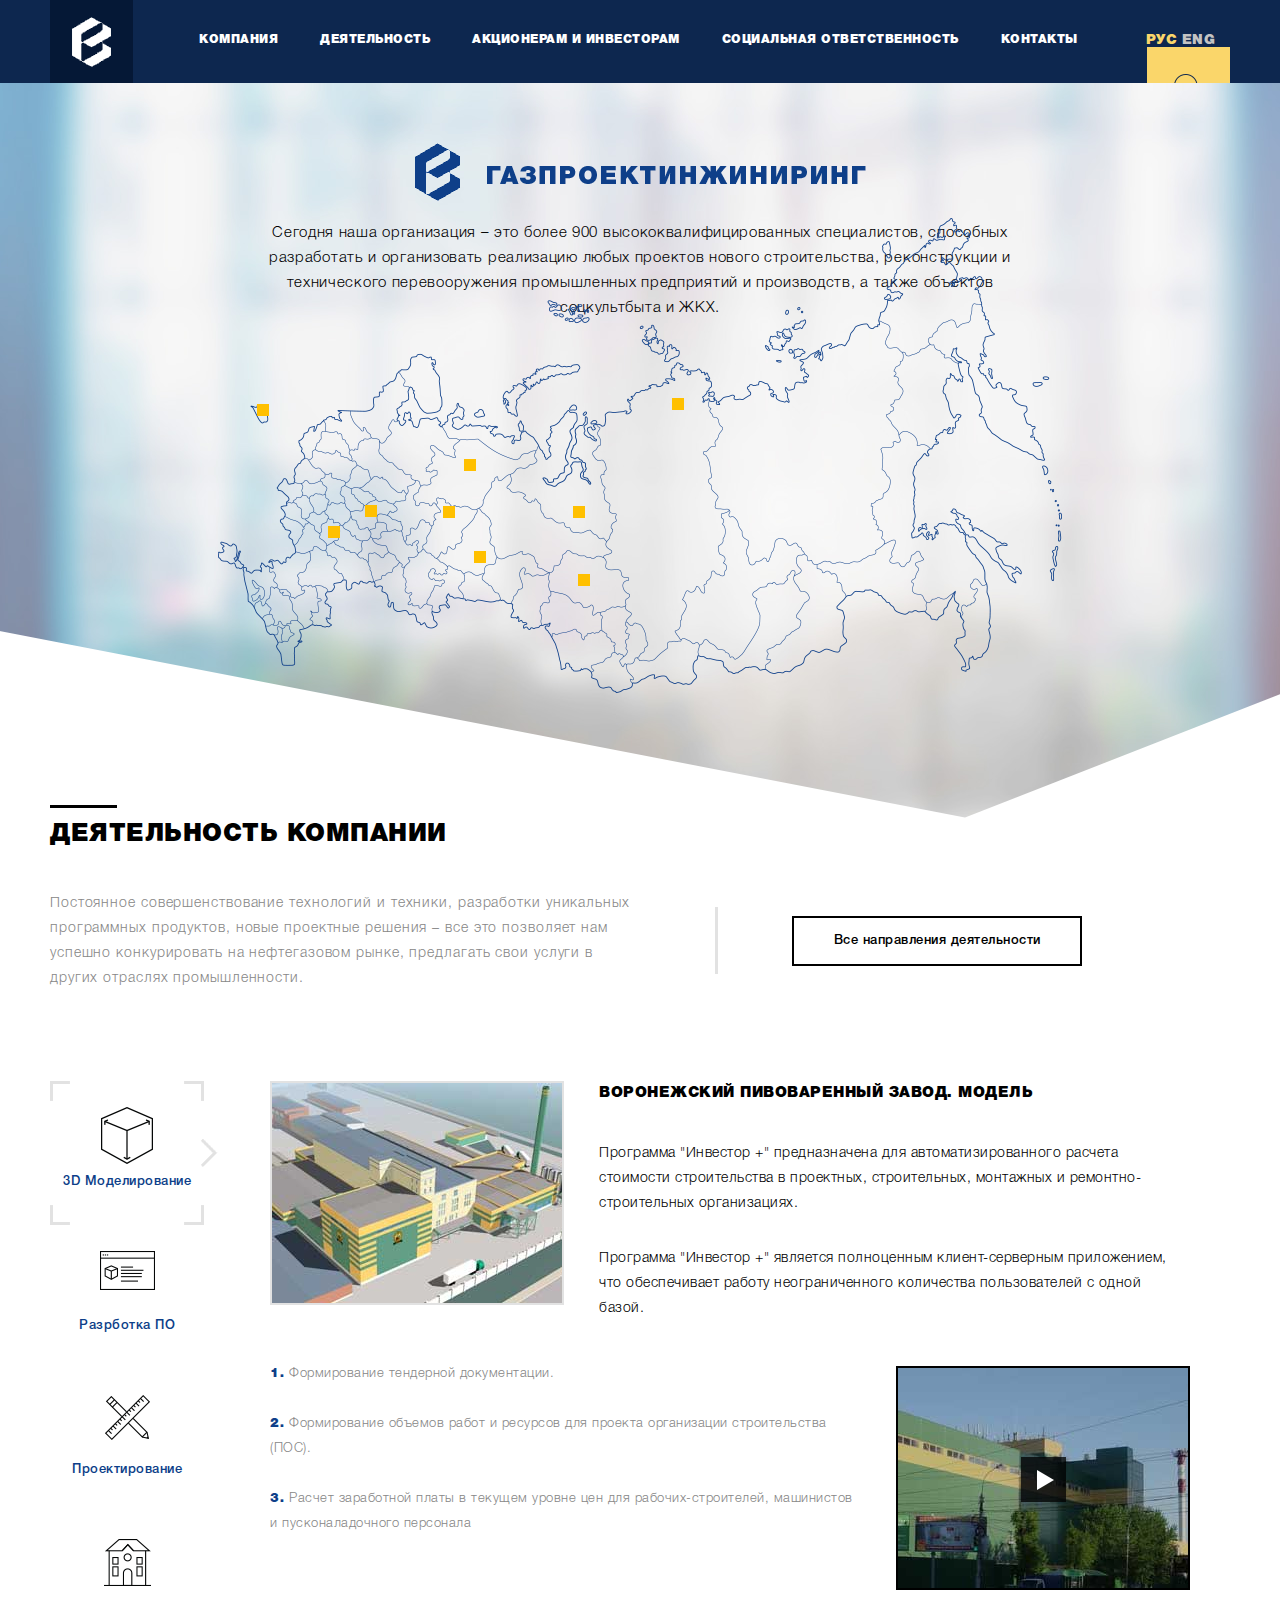
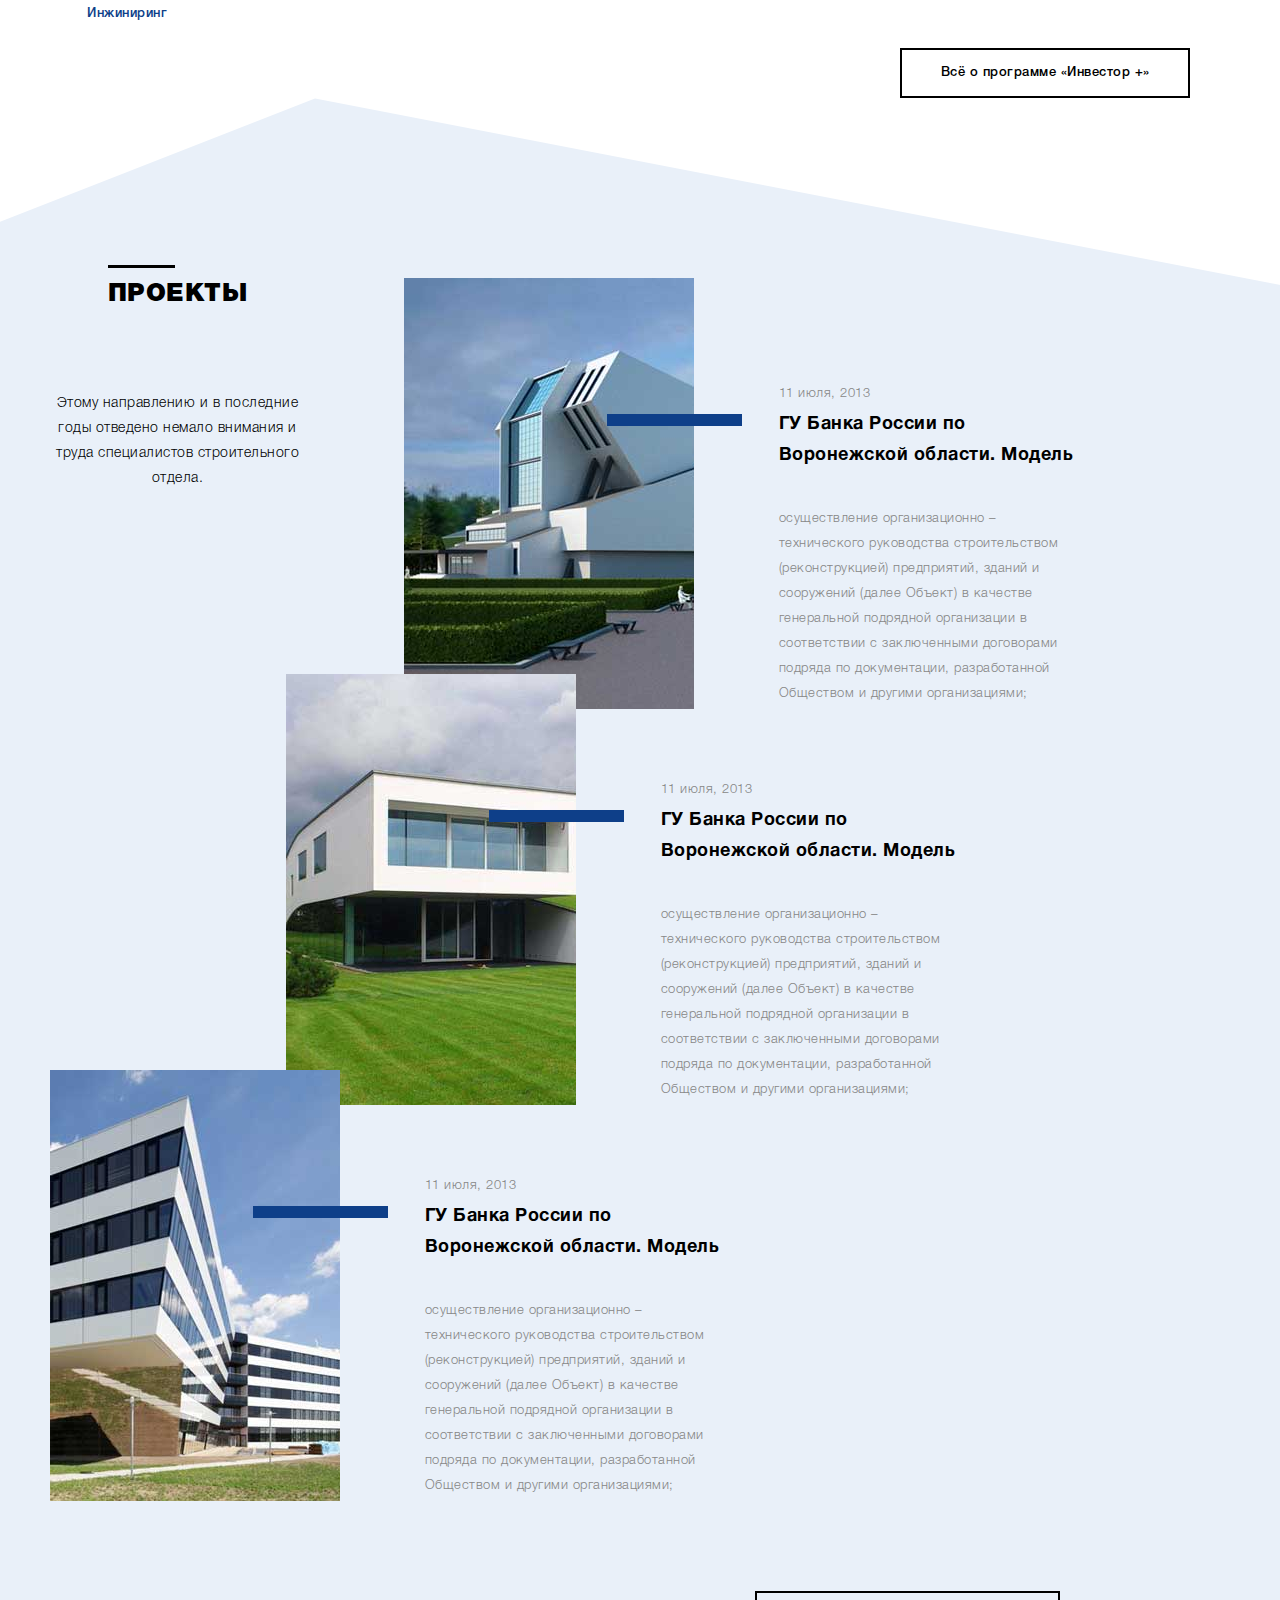
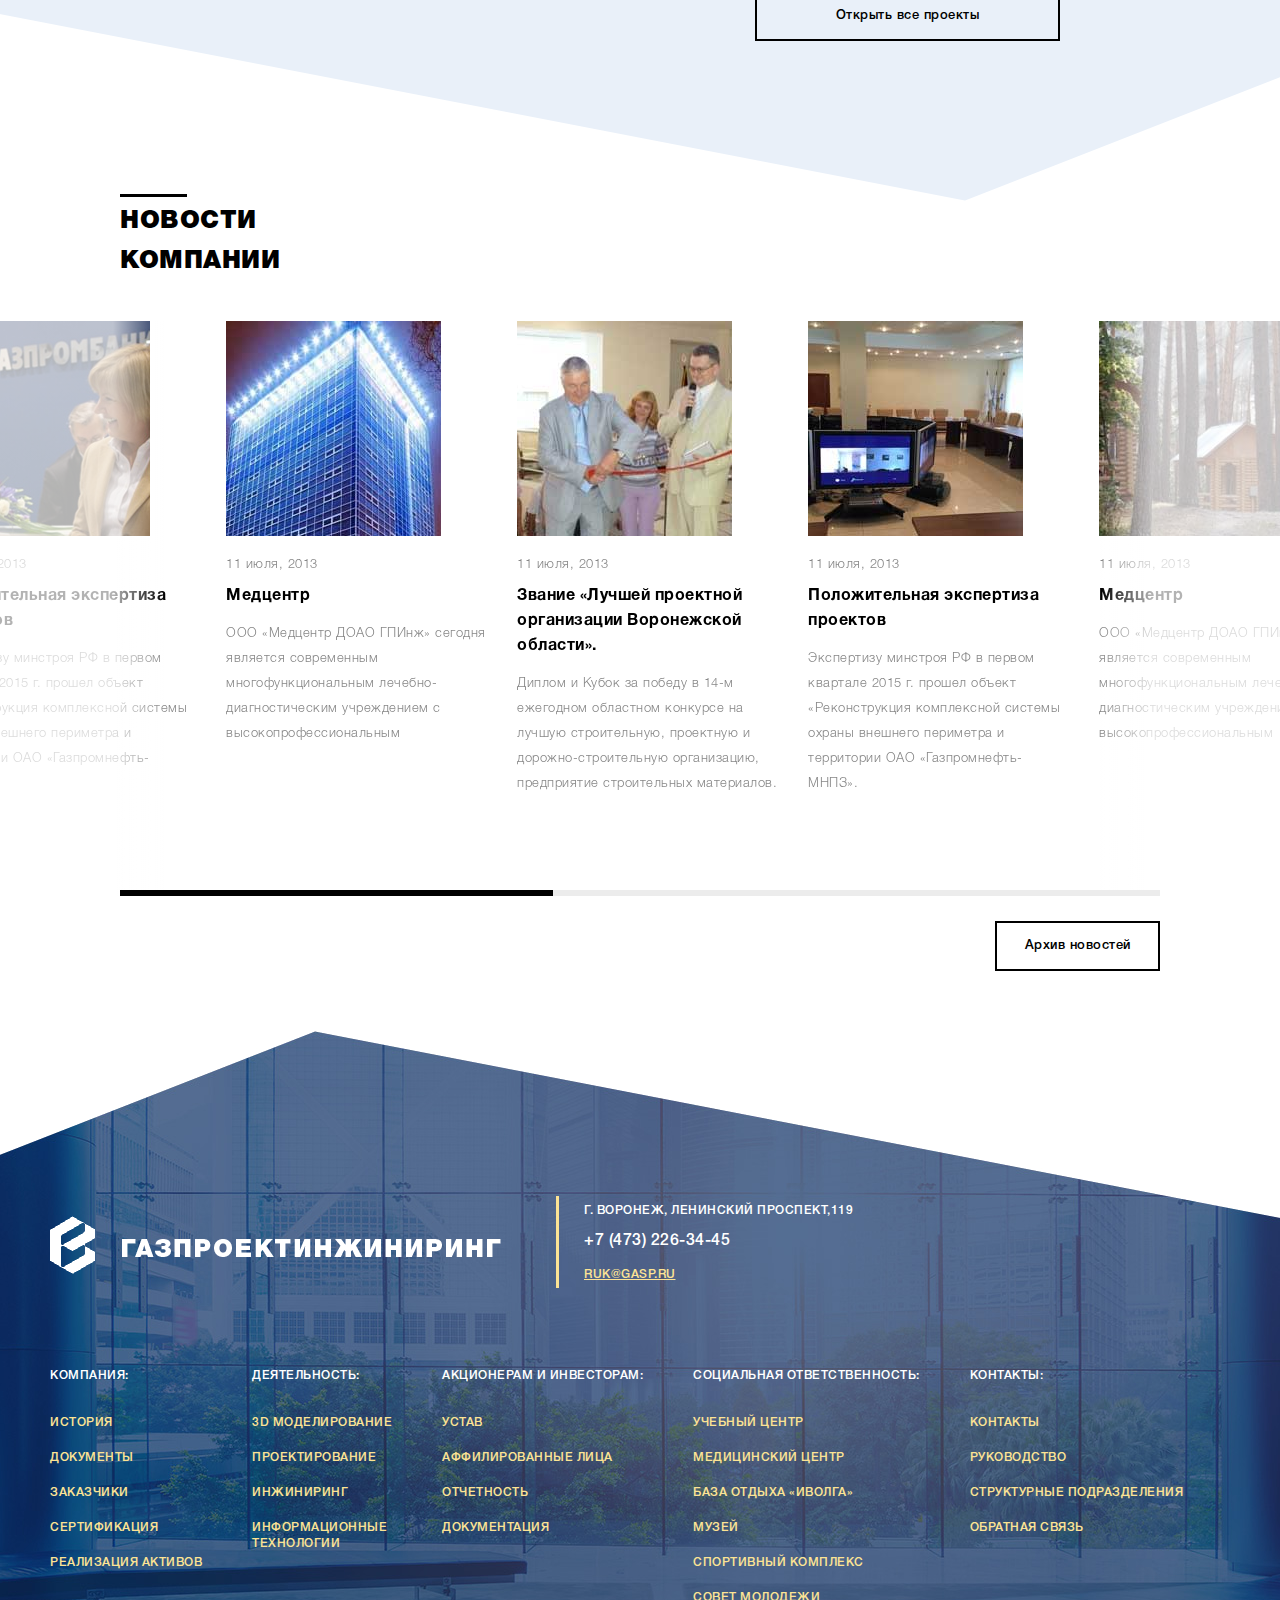
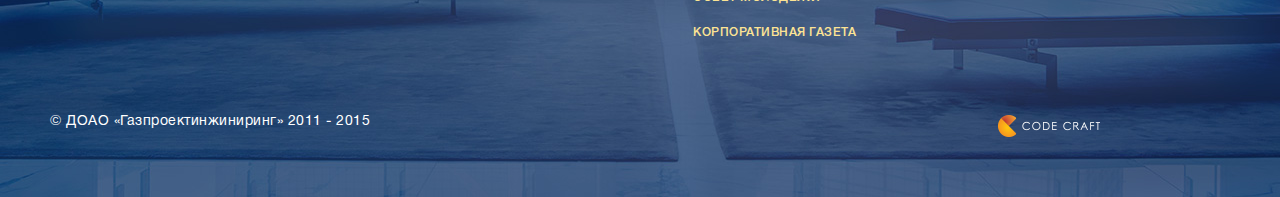
==== index.html @ 021a5e4a "Init repo" ====
<!DOCTYPE HTML>
<html lang="ru-RU">
<head>

  <meta charset="UTF-8">
  <meta name="viewport" content="width=device-width, initial-scale=1.0, maximum-scale=1.0, user-scalable=no" />
  <meta name="format-detection" content="telephone=no">
  
  <title>Главная ::: ГПИ</title>

  <script type="text/javascript" src="js/jquery-1.11.0.min.js"></script>
  <script type="text/javascript" src="js/jquery.iosslider.min.js"></script>
	
  <!-- fancybox -->
  <script type="text/javascript" src="js/fancybox/jquery.fancybox.js"></script>
  <link href="js/fancybox/jquery.fancybox.css" rel="stylesheet" type="text/css" />	
	
  <!-- formstyler -->
  <link href="js/formstyler/jquery.formstyler.css" rel="stylesheet" type="text/css" />
  <script type="text/javascript" src="js/formstyler/jquery.formstyler.js"></script>		
  
  <script type="text/javascript" src="js/jquery.maskedinput.min.js"></script>	
	
  <script type="text/javascript" src="js/common.js"></script>

  <link href="fonts/Helvetica.css" rel="stylesheet" type="text/css" />
  <link href="css/default.css" rel="stylesheet" type="text/css" />
		
  <!--[if lt IE 9]>
	 <script src="http://html5shiv.googlecode.com/svn/trunk/html5.js"></script>
  <![endif]-->	
</head>

<body>
	<div class="cbc">
		<header>
			<div class="container cf">
				<a href="#" class="h_logo"><img src="img/h_logo.png" alt="" /></a>
				<div class="main_nav_box">
					<div class="open_nav_btn"><span></span></div>
					<nav class="main_nav">
						<ul class="cf">
							<li>
								<a href="#"><span>Компания</span></a>
								
								<div class="subn">
									<ul>
										<li><a href="#">История</a></li>
										<li><a href="#">Документы</a></li>
										<li><a href="#">Заказчики</a></li>
										<li><a href="#">Сертификация</a></li>
										<li><a href="#">Реализация активов</a></li>
									</ul>
								</div>
							</li>
							<li><a href="#"><span>Деятельность</span></a></li>
							<li><a href="#"><span>Акционерам и инвесторам</span></a></li>
							<li><a href="#"><span>Социальная ответственность</span></a></li>
							<li><a href="#"><span>Контакты</span></a></li>
						</ul>
					</nav>
					<div class="h_lng">
						<a href="#" class="active">РУС</a>
						<a href="#">ENG</a>
					</div>
					<div class="h_search">
						<a href="#" class="search_btn"></a>
					</div>
				</div>
			</div>
		</header>
		
		<section>
			<div class="container">
				
				<div class="mp_about cf full_bg bdec bdec_2_pb">
					<div class="container">
					
						<div class="info_box">
							<div class="logo_box"><img src="img/logo.png" alt="" /></div>
							<div class="text_box">
								Сегодня наша организация – это более 900 высококвалифицированных специалистов, способных разработать и организовать 
								реализацию любых проектов нового строительства, реконструкции и технического перевооружения промышленных предприятий и 
								производств, а также объектов соцкультбыта и ЖКХ.
							</div>
						</div>
						
						<ul class="object_map">
							<li class="item pos_1">
								<div class="card">
									<span class="city">Калининград</span>
									<span class="name">Оздоровительный комплекс</span>
								</div>
							</li>
							<li class="item pos_2">
								<div class="card">
									<span class="city">Томск</span>
									<span class="name">Оздоровительный комплекс</span>
								</div>
							</li>
							<li class="item pos_3">
								<div class="card">
									<span class="city">Томск</span>
									<span class="name">Оздоровительный комплекс</span>
								</div>
							</li>
							<li class="item pos_4">
								<div class="card">
									<span class="city">Томск</span>
									<span class="name">Оздоровительный комплекс</span>
								</div>
							</li>
							<li class="item pos_5">
								<div class="card">
									<span class="city">Томск</span>
									<span class="name">Оздоровительный комплекс</span>
								</div>
							</li>
							<li class="item pos_6">
								<div class="card">
									<span class="city">Томск</span>
									<span class="name">Оздоровительный комплекс</span>
								</div>
							</li>
							<li class="item pos_7">
								<div class="card">
									<span class="city">Томск</span>
									<span class="name">Оздоровительный комплекс</span>
								</div>
							</li>
							<li class="item pos_8">
								<div class="card">
									<span class="city">Томск</span>
									<span class="name">Оздоровительный комплекс</span>
								</div>
							</li>
							<li class="item pos_9">
								<div class="card">
									<span class="city">Томск</span>
									<span class="name">Оздоровительный комплекс</span>
								</div>
							</li>
						</ul>
					</div>
				</div>
				
				<div class="mp_service cf">
					<h1>Деятельность компании</h1>
					
					<div class="info_box cf">
						<div class="text_box">Постоянное совершенствование технологий и техники, разработки уникальных программных продуктов, новые проектные решения – все это позволяет нам успешно конкурировать на нефтегазовом рынке, предлагать свои услуги в других отраслях промышленности.</div>
						<div class="sepor"></div>
						<a href="#" class="w_btn">Все направления деятельности</a>
					</div>
					
					<div class="tabs_box cf">
						<ul class="tabs cf">
					    	<li class="current srv_icon ico_3d">3D Моделирование</li>
					    	<li class="srv_icon ico_po">Разрботка ПО</li>
					    	<li class="srv_icon ico_proj">Проектирование</li>
					    	<li class="srv_icon ico_engin">Инжиниринг</li>
					 	</ul>
						 
						<div class="tab_select">
							<select>
								<option>3D Моделирование</option>
						    	<option>Разрботка ПО</option>
						    	<option>Проектирование</option>
						    	<option>Инжиниринг</option>
							</select>
						</div>
						                          
					    <div class="box visible">
					    	<div class="oh">
						    	<img src="page_photo/photo_1.jpg" alt="" class="fleft sm_hide" />
							    <h3>Воронежский пивоваренный завод. Модель</h3>
								<p>Программа "Инвестор +" предназначена для автоматизированного расчета стоимости строительства в проектных, строительных, монтажных и ремонтно-строительных организациях.</p> 
								<p>Программа "Инвестор +" является полноценным клиент-серверным приложением, что обеспечивает работу неограниченного количества пользователей с одной базой.</p>
							</div>
							<div class="oh">
								<a href="#" class="video_lnk mt15 fright sm_hide"><img src="page_photo/video_thmb_1.jpg" alt="" /></a>
								<ol>
									<li>Формирование тендерной документации.</li>
									<li>Формирование объемов работ и ресурсов для проекта организации строительства (ПОС).</li>
									<li>Расчет заработной платы в текущем уровне цен для рабочих-строителей, машинистов и пусконаладочного персонала</li>
						    	</ol>
					    	</div>
					    	
					    	<ul class="media_list cf">
					    		<li><img src="page_photo/photo_1.jpg" alt="" /></li>
					    		<li><a href="#" class="video_lnk"><img src="page_photo/video_thmb_1.jpg" alt="" /></a></li>
					    	</ul>
					    	
					    	<a href="#" class="w_btn more">Всё о программе «Инвестор +»</a>
					    	
					 	</div>
					 	<div class="box">
					 	
					 	</div>
					 	<div class="box">
					 	
					 	</div>
					 	<div class="box">
					 	
					 	</div>
					</div>
				</div>
				
				<div class="mp_project cf full_bg bdec bdec_2_pb bdec_1_pt">
					<div class="container">
						<div class="title_box">
							<h1>Проекты </h1>
							<p>Этому направлению и в последние годы отведено немало внимания и труда специалистов строительного отдела.</p>
						</div>
						
						<ul class="mp_prj_list">
							<li class="pos_1 cf">
								<figure><img src="page_photo/project_img_1.jpg" alt="" /></figure>
								<div class="descr">
									<time datetime="2013-06-11">11 июля, 2013</time>
									<h3>ГУ Банка России по Воронежской области. Модель</h3>
									<p>осуществление организационно – технического руководства строительством (реконструкцией) предприятий, зданий и сооружений (далее Объект) в качестве генеральной подрядной организации в соответствии с заключенными договорами подряда по  документации, разработанной Обществом и другими организациями;</p>
								</div>
							</li>
							<li class="pos_2 cf">
								<figure><img src="page_photo/project_img_2.jpg" alt="" /></figure>
								<div class="descr">
									<time datetime="2013-06-11">11 июля, 2013</time>
									<h3>ГУ Банка России по Воронежской области. Модель</h3>
									<p>осуществление организационно – технического руководства строительством (реконструкцией) предприятий, зданий и сооружений (далее Объект) в качестве генеральной подрядной организации в соответствии с заключенными договорами подряда по  документации, разработанной Обществом и другими организациями;</p>
								</div>
							</li>
							<li class="pos_3 cf">
								<figure><img src="page_photo/project_img_3.jpg" alt="" /></figure>
								<div class="descr">
									<time datetime="2013-06-11">11 июля, 2013</time>
									<h3>ГУ Банка России по Воронежской области. Модель</h3>
									<p>осуществление организационно – технического руководства строительством (реконструкцией) предприятий, зданий и сооружений (далее Объект) в качестве генеральной подрядной организации в соответствии с заключенными договорами подряда по  документации, разработанной Обществом и другими организациями;</p>
								</div>
							</li>
						</ul>
						
						<div class="pos_right"><a href="#" class="w_btn">Открыть все проекты</a></div>
					</div>
				</div>
				
				<div class="mp_news_list">
					<h1>Новости компании</h1>
					
					<div class="last_news_list_box">
						<div class="slider">
							<div class="iosSlider">
								<ul class="slider_box last_news_list">
									<li class="item">
										<div class="wrap">
											<a href="#">
												<img src="page_photo/news_img_5.jpg" alt="" />
												<time datetime="2013-06-11">11 июля, 2013</time>
												<h3>Положительная экспертиза проектов</h3>
												<p>Экспертизу минстроя РФ в первом квартале 2015 г. прошел объект «Реконструкция комплексной системы охраны внешнего периметра и территории ОАО «Газпромнефть-МНПЗ».</p> 
											</a>
										</div>
									</li>
									<li class="item">
										<div class="wrap">
											<a href="#">
												<img src="page_photo/news_img_1.jpg" alt="" />
												<time datetime="2013-06-11">11 июля, 2013</time>
												<h3>Медцентр</h3>
												<p>ООО «Медцентр ДОАО ГПИнж» сегодня является современным многофункциональным лечебно-диагностическим учреждением с высокопрофессиональным</p>  
											</a>
										</div>
									</li>
									<li class="item">
										<div class="wrap">
											<a href="#">
												<img src="page_photo/news_img_2.jpg" alt="" />
												<time datetime="2013-06-11">11 июля, 2013</time>
												<h3>Звание «Лучшей проектной организации Воронежской области».</h3>
												<p>Диплом и Кубок за победу в 14-м ежегодном областном конкурсе на лучшую строительную, проектную и дорожно-строительную организацию, предприятие строительных материалов.</p> 
											</a>
										</div>
									</li>
									<li class="item">
										<div class="wrap">
											<a href="#">
												<img src="page_photo/news_img_3.jpg" alt="" />
												<time datetime="2013-06-11">11 июля, 2013</time>
												<h3>Положительная экспертиза проектов</h3>
												<p>Экспертизу минстроя РФ в первом квартале 2015 г. прошел объект «Реконструкция комплексной системы охраны внешнего периметра и территории ОАО «Газпромнефть-МНПЗ».</p> 
											</a>
										</div>
									</li>
									<li class="item">
										<div class="wrap">
											<a href="#">
												<img src="page_photo/news_img_4.jpg" alt="" />
												<time datetime="2013-06-11">11 июля, 2013</time>
												<h3>Медцентр</h3>
												<p>ООО «Медцентр ДОАО ГПИнж» сегодня является современным многофункциональным лечебно-диагностическим учреждением с высокопрофессиональным</p> 
											</a>
										</div>
									</li>
									<li class="item">
										<div class="wrap">
											<a href="#">
												<img src="page_photo/news_img_6.jpg" alt="" />
												<time datetime="2013-06-11">11 июля, 2013</time>
												<h3>Звание «Лучшей проектной организации Воронежской области».</h3>
												<p>Диплом и Кубок за победу в 14-м ежегодном областном конкурсе на лучшую строительную, проектную и дорожно-строительную организацию, предприятие строительных материалов.</p> 
											</a>
										</div>
									</li>
									
									<li class="item">
										<div class="wrap">
											<a href="#">
												<img src="page_photo/news_img_5.jpg" alt="" />
												<time datetime="2013-06-11">11 июля, 2013</time>
												<h3>Положительная экспертиза проектов</h3>
												<p>Экспертизу минстроя РФ в первом квартале 2015 г. прошел объект «Реконструкция комплексной системы охраны внешнего периметра и территории ОАО «Газпромнефть-МНПЗ».</p> 
											</a>
										</div>
									</li>
									<li class="item">
										<div class="wrap">
											<a href="#">
												<img src="page_photo/news_img_1.jpg" alt="" />
												<time datetime="2013-06-11">11 июля, 2013</time>
												<h3>Медцентр</h3>
												<p>ООО «Медцентр ДОАО ГПИнж» сегодня является современным многофункциональным лечебно-диагностическим учреждением с высокопрофессиональным</p>  
											</a>
										</div>
									</li>
									<li class="item">
										<div class="wrap">
											<a href="#">
												<img src="page_photo/news_img_2.jpg" alt="" />
												<time datetime="2013-06-11">11 июля, 2013</time>
												<h3>Звание «Лучшей проектной организации Воронежской области».</h3>
												<p>Диплом и Кубок за победу в 14-м ежегодном областном конкурсе на лучшую строительную, проектную и дорожно-строительную организацию, предприятие строительных материалов.</p> 
											</a>
										</div>
									</li>
									<li class="item">
										<div class="wrap">
											<a href="#">
												<img src="page_photo/news_img_3.jpg" alt="" />
												<time datetime="2013-06-11">11 июля, 2013</time>
												<h3>Положительная экспертиза проектов</h3>
												<p>Экспертизу минстроя РФ в первом квартале 2015 г. прошел объект «Реконструкция комплексной системы охраны внешнего периметра и территории ОАО «Газпромнефть-МНПЗ».</p> 
											</a>
										</div>
									</li>
									<li class="item">
										<div class="wrap">
											<a href="#">
												<img src="page_photo/news_img_4.jpg" alt="" />
												<time datetime="2013-06-11">11 июля, 2013</time>
												<h3>Медцентр</h3>
												<p>ООО «Медцентр ДОАО ГПИнж» сегодня является современным многофункциональным лечебно-диагностическим учреждением с высокопрофессиональным</p> 
											</a>
										</div>
									</li>
									<li class="item">
										<div class="wrap">
											<a href="#">
												<img src="page_photo/news_img_6.jpg" alt="" />
												<time datetime="2013-06-11">11 июля, 2013</time>
												<h3>Звание «Лучшей проектной организации Воронежской области».</h3>
												<p>Диплом и Кубок за победу в 14-м ежегодном областном конкурсе на лучшую строительную, проектную и дорожно-строительную организацию, предприятие строительных материалов.</p> 
											</a>
										</div>
									</li>
								</ul>
							</div>
							
							<div class="scrollbarWrap"></div>
							
						</div>
					</div>
					
					<div class="pos_right"><a href="#" class="w_btn">Архив новостей</a></div>
				</div>
			</div>
		</section>
		
		<footer>
			<div class="container cf">
				
				<div class="top_box cf">
					<div class="ftr_logo_box"><a href="#"><img src="img/f_logo.png" alt="" /></a></div>
					<ul class="ftr_contacts">
						<li class="addr">г. Воронеж, Ленинский проспект,119</li>
						<li class="phone">+7 (473) 226-34-45</li>
						<li class="email"><a href="mailto:ruk@gasp.ru">ruk@gasp.ru</a></li>
					</ul>
				</div>
				
				<nav class="ftr_nav cf">
					<ul>
						<li>Компания:</li>
						<li><a href="#">История</a></li>
						<li><a href="#">Документы</a></li>
						<li><a href="#">Заказчики</a></li>
						<li><a href="#">Сертификация</a></li>
						<li><a href="#">Реализация активов</a></li>
					</ul>
					<ul>
						<li>Деятельность:</li>
						<li><a href="#">3D моделирование</a></li>
						<li><a href="#">Проектирование</a></li>
						<li><a href="#">Инжиниринг</a></li>
						<li><a href="#">Информационные <br/>технологии</a></li>
					</ul>
					<ul>
						<li>Акционерам и инвесторам:</li>
						<li><a href="#">Устав</a></li>
						<li><a href="#">Аффилированные лица</a></li>
						<li><a href="#">Отчетность</a></li>
						<li><a href="#">Документация</a></li>
					</ul>
					<ul>
						<li>Социальная ответственность:</li>
						<li><a href="#">Учебный центр </a></li>
						<li><a href="#">Медицинский центр </a></li>
						<li><a href="#">База отдыха «Иволга» </a></li>
						<li><a href="#">Музей</a></li>
						<li><a href="#">Спортивный комплекс</a></li> 
						<li><a href="#">Совет Молодежи</a></li>
						<li><a href="#">Корпоративная газета</a></li>
					</ul>
					<ul>
						<li>Контакты:</li>
						<li><a href="#">Контакты</a></li>
						<li><a href="#">Руководство</a></li>
						<li><a href="#">Структурные подразделения</a></li>
						<li><a href="#">Обратная связь</a></li>
					</ul>
				</nav>
				
				<div class="bt_box cf">	
					<div class="copyright">© ДОАО «Газпроектинжиниринг» 2011 - 2015</div>
					<a href="#" class="develop"><img src="img/dev_logo.png" alt="code craft" /></a>
				</div>
			</div>
		</footer>
	</div>
	
</body>

</html>
---- fonts/Helvetica.css ----
@font-face {
    font-family: 'Helvetica';
    src: url('HelveticaLight.eot');
    src: url('HelveticaLight.eot?#iefix') format('embedded-opentype'),
         url('HelveticaLight.woff') format('woff'),
         url('HelveticaLight.ttf') format('truetype');
    font-weight: 300;
    font-style: normal;
}

@font-face {
    font-family: 'Helvetica';
    src: url('HelveticaRegular.eot');
    src: url('HelveticaRegular.eot?#iefix') format('embedded-opentype'),
         url('HelveticaRegular.woff') format('woff'),
         url('HelveticaRegular.ttf') format('truetype');
    font-weight: normal;
    font-style: normal;
}

@font-face {
    font-family: 'Helvetica';
    src: url('HelveticaMedium.eot');
    src: url('HelveticaMedium.eot?#iefix') format('embedded-opentype'),
         url('HelveticaMedium.woff') format('woff'),
         url('HelveticaMedium.ttf') format('truetype');
    font-weight: 500;
    font-style: normal;
}

@font-face {
    font-family: 'Helvetica';
    src: url('HelveticaBold.eot');
    src: url('HelveticaBold.eot?#iefix') format('embedded-opentype'),
         url('HelveticaBold.woff') format('woff'),
         url('HelveticaBold.ttf') format('truetype');
    font-weight: bold;
    font-style: normal;
}

@font-face {
    font-family: 'Helvetica';
    src: url('HelveticaBlack.eot');
    src: url('HelveticaBlack.eot?#iefix') format('embedded-opentype'),
         url('HelveticaBlack.woff') format('woff'),
         url('HelveticaBlack.ttf') format('truetype');
    font-weight: 900;
    font-style: normal;
}
---- css/default.css ----
html { height:100%; margin: 0; padding: 0;}

    article, aside, details, figcaption, figure, footer, header, hgroup, main, nav, section, summary, address {display: block;}    
	audio, canvas {display: inline-block;}
	video {display: block;}
	audio:not([controls]) {display: none; height: 0;}
    
	address {font-style: normal;}
    
    ul, ol, li, form, fieldset, a, img, div, figure, address { margin: 0; padding: 0; border: 0; }
    
    ul {list-style: inside;}
    ol {list-style: inside;}
	
    ul li {list-style: none;}
    ol li {list-style: decimal inside;}
    
    ol {padding: 10px 0;}
    ol li {margin: 0 0 20px 0;}
	
    body {height: 100%; position: relative; letter-spacing: 0.5px;}
	body, td, input, textarea, button {margin: 0px; padding: 0px; color: #000; font: 300 13px Helvetica;}
    
    body * {-webkit-box-sizing: border-box; -moz-box-sizing: border-box; box-sizing: border-box;}
    
    a {text-decoration: none; color: inherit; -o-transition:0.3s; -ms-transition:0.3s; -moz-transition:0.3s; -webkit-transition:0.3s; transition:0.3s;}
    a:hover {text-decoration: none !important;}
    
    b {font-weight: bold;}
    
	h1 {font: 900 25px/1.3 Helvetica; color: #000; margin: 0 0 40px 0; padding: 0; text-transform: uppercase; position: relative;}
	h1:after {content: ''; position: absolute; top: -13px; left: 0; width: 67px; height: 3px; background: #000;}
	h2 {font: 900 20px/1.3 Helvetica; color: #000; margin: 0 0 20px 0; padding: 0; text-transform: uppercase; position: relative;}
	h2:after {content: ''; position: absolute; top: -13px; left: 0; width: 67px; height: 3px; background: #000;}
	h3 {font: 900 15px/1.7  Helvetica; color: #000; margin: 0 0 35px 0; padding: 0; text-transform: uppercase;}
	h4 {font: bold 18px/33px Helvetica; margin: 0; padding: 0;}
	
	@media (max-width: 800px) {
	}
	
	@media (max-width: 640px) {
		h1 {font-size: 22px;}
	}
	
	
	p {margin: 0; padding: 0; font-size: 14px; line-height: 25px;}
	
	table {border-collapse: collapse; border-spacing: 0;}
	
	.main {min-height: 100%; position: relative;}	
	.cbc {overflow: hidden; margin: 0 auto;}
	.container {max-width: 1400px; margin: 0 auto; position: relative; padding: 0 50px;}
	
	@media (max-width: 1180px) {
		.container {padding: 0 30px;}	
	}
	
	
	
/* page content */
  
  /* header */	
	
	header {width: 100%; height: 83px; position: relative; margin-bottom: 140px; background: #0d274f;}
	.h_logo {float: left;}
	.h_logo img {display: block;}
	
	.h_search {float: right;}
	.h_search .search_btn {position: relative; display: block; width: 83px; height: 83px; background: #fad66a;}
	.h_search .search_btn:after {content: ''; position: absolute; top: 50%; left: 50%; width: 30px; height: 30px; margin: -15px 0 0 -15px; background: url(../img/icons.png) 0 -58px no-repeat;}
	
	.h_lng {float: left; margin: 34px 0 0 60px;}
	.h_lng a {font-size: 14px; color: #c3c3c3; font-weight: 900;}
	.h_lng a.active,
	.h_lng a:hover {color: #fad66a;}

	.main_nav {float: left;}
	.main_nav > ul {margin: 0 0 0 58px;}
	.main_nav > ul > li {float: left; margin-left: 26px;}
	.main_nav > ul > li:first-child {margin-left: 0;}

	.main_nav > ul > li > a {display: block; height: 83px; padding-top: 34px;}
	
	.main_nav a {font-size: 12px; text-transform: uppercase; font-weight: 900; color: #fff;}
	.main_nav a span {position: relative; display: inline-block; padding: 0 8px 6px;}
	.main_nav a span:after {content: ''; position: absolute; top: 100%; left: 0; width: 0; height: 3px; background: #fcd86a; -o-transition:0.3s; -ms-transition:0.3s; -moz-transition:0.3s; -webkit-transition:0.3s; transition:0.3s;}
	.main_nav > ul > li:hover a.active span:after,
	.main_nav > ul > li:hover a span:after {width: 100%;}
	
	@media (max-width: 1280px) {
		
	}
	
	@media (min-width: 801px) {
		.main_nav {display: block !important;}	
	}
	
	@media (max-width: 800px) {
		header {height: auto;}
		
		.main_nav_box {position: absolute; bottom: 0; left: 0; width: 100%;}
		.main_nav_box.fix {position: fixed; bottom: auto; top: 0; z-index: 500; height: 40px;}
		
		.main_nav {display: none; position: absolute; left: 0; top: 100%; width: 100%; z-index: 500;}
		.main_nav > ul {padding: 0; display: block; border-top: 1px solid #c3c3c3;} 
		.main_nav > ul > li {display: block; float: none; width: auto; border-bottom: 1px solid #c3c3c3; background: #fff;}
		.main_nav li.sepor {display: none;}
		.main_nav li:after {display: none;}
		
		.main_nav li a {display: block; height: 40px; line-height: 40px; font-size: 17px;}
		
		.main_nav .sm_show {display: block;}
		
		.open_nav_btn {position: absolute; top: -79px; height: 40px; right: 20px;}
		.open_nav_btn span {cursor: pointer; position: relative; display: inline-block; width: 32px; height: 32px; margin: 8px 0 0 20px; background: url(../img/open_nav.svg) center no-repeat; background-size: 32px 32px;}
	}
	
	@media (max-width: 640px) {
		.open_nav_btn {top: -73px;}
	}
	
	.main_nav .subn {opacity: 0; visibility: hidden; position: absolute; z-index: 1000; left: 50px; right: 50px; top: 100%; background: rgba(255,255,255,0.57); -o-transition:0.7s; -ms-transition:0.7s; -moz-transition:0.7s; -webkit-transition:0.7s; transition:0.7s;}
	.main_nav .subn ul {display: table; width: 100%;}
	.main_nav .subn li {display: table-cell; width: 1%;}
	.main_nav .subn a {display: block; height: 79px; line-height: 79px; text-align: center; color: #0d274f; border: none !important;}
	.main_nav .subn a:hover,
	.main_nav .subn a.active {background: #fad66a;}
	
	.main_nav li:hover .subn {opacity: 1; visibility: visible;}
	
	@media (max-width: 1100px) {
		header {margin-bottom: 80px;}
		.main_nav_box {display: none;}
	}
	
	@media (max-width: 640px) {
		header .container {padding: 0;}
	}
	
  /* pages */
	
	/* main page */
	
	.mp_about {position: relative; height: 735px; margin-top: -140px; background: url(../img/bg_1.jpg) center top no-repeat;}
	.mp_about .info_box {float: left; margin-left: 18px;}
	.mp_about .logo_box {margin-bottom: 17px;}
	.mp_about .logo_box img {max-width: 100%;}
	.mp_about .text_box {width: 370px; font-size: 15px; line-height: 25px; margin-left: 71px; letter-spacing: 0.7px;}
	
	.mp_about .container {padding: 150px 0 0 0;}
	
	.mp_about .object_map {position: absolute; right: 0; top: 47px;}
	
	
	@media (max-width: 1400px) {
		.mp_about .text_box {margin-left: 0;}
		
		.mp_about .object_map {right: -20px;}
	}
	
	@media (max-width: 1280px) {
		.mp_about .container {padding: 60px 0 0;}
		.mp_about .info_box {float: none; text-align: center; margin: 0;}
		.mp_about .text_box {max-width: 800px; width: 100%; margin: 0 auto;}
		.mp_about .object_map {position: relative; right: auto; margin-top: -150px;}
	}
	
	@media (max-width: 960px) {
		.mp_about .object_map {width: auto; margin: -150px -30px 0;}
		.mp_about.bdec_2_pb:after {background-position: 240px bottom;}
		
	}
	
	@media (max-width: 760px) {
		.mp_about {height: auto; min-height: 400px; padding-bottom: 100px; margin-bottom: 50px;}
		.mp_about.bdec_2_pb:after {background-position: 100px bottom;}
		.mp_about .object_map {display: none;}
	}
	
	@media (max-width: 640px) {
		.mp_about.bdec_2_pb:after {background-position: -30px bottom;}
		.mp_about .text_box {font-size: 14px; font-weight: 300;}
	}
	
	@media (max-width: 480px) {
		.mp_about.bdec_2_pb:after {background-position: -70px bottom;}
		.mp_about .text_box {font-size: 13px;}
	}
	
	
	
	.mp_service .info_box {margin-bottom: 90px;}
	.mp_service .info_box > * {font-size: 0; display: inline-block; vertical-align: middle;}
	.mp_service .info_box .text_box {width: 680px; font-size: 14px; line-height: 25px; color: #878787; letter-spacing: 0.9px;} 
	.mp_service .info_box .sepor {width: 3px; height: 67px; margin: 0 90px; background: #e2e2e2;}
	.mp_service .w_btn {width: 290px; font-size: 13px;}
	
	.mp_service .tabs_box {}
	
	.mp_service .tabs {float: left; display: block; font-size: 0; border: none; background: #fff;}
	.mp_service .tabs li {position: relative; width: 154px; height: 144px; cursor: pointer; font-size: 13px; font-weight: 500; color: #0e3f89; text-align: center; padding-top: 95px;}
	.mp_service .tabs li:after {left: 50%; top: 26px;}
	.mp_service .tabs li:before {content: ''; position: absolute; left: 0; top: 0; width: 168px; height: 144px;}
	.mp_service .tabs li.current:before {background: url(../img/act_service_r.png) 0 0 no-repeat;}
	
	
	.mp_service .box {display: none; margin-left: 290px; padding-right: 70px;}
	.mp_service .box.visible {display: block;}	

	.mp_service p {margin-bottom: 30px;}
	
	.mp_service ol {color: #878787; counter-reset: my-counter; line-height: 25px;}
	.mp_service ol li {list-style: none; margin-bottom: 25px;}
	.mp_service ol li:before {content: counter(my-counter) "."; counter-increment: my-counter; margin-right: 5px; color: #0e3f89; font-weight: 900;}
	
	.mp_service img {border: 2px solid #e2e2e2;}
	.mp_service .video_lnk img {border: 2px solid #000;}
	.mp_service .fleft {margin: 0 35px 20px 0;}
	.mp_service .fright {margin: 0 0 35px 35px;}
	
	.mp_service .more {float: right;}
	
	.mp_service .box .w_btn {margin-top: 20px;}
	
	.mp_service .media_list,
	.mp_service .tab_select {display: none;}
	
	
	.tab_select {position: relative; z-index: 1000;}
	.tab_select .jq-selectbox {width: 100%;}
	.tab_select .jq-selectbox__select {border: 2px solid #000;}
	.tab_select .jq-selectbox__select-text {line-height: 42px; color: #000;}
	
	@media (max-width: 1400px) {
		.mp_service .info_box .text_box {width: 50%; font-size: 14px; line-height: 25px; color: #878787; letter-spacing: 0.9px;} 
		.mp_service .info_box .sepor {width: 3px; height: 67px; margin: 0 90px; background: #e2e2e2;}
	}
	
	@media (max-width: 1280px) {
		.mp_service .info_box .sepor {margin: 0 70px;}
		.mp_service .box {margin-left: 220px; padding-right: 40px;}
	}
	
	@media (max-width: 1024px) {
		.mp_service .info_box .text_box {width: auto; display: block; margin-bottom: 35px;} 
		.mp_service .info_box .sepor {display: none;}
		.mp_service .box {margin-left: 200px; padding-right: 0;}
	}
	
	@media (max-width: 800px) {
		.mp_service .tabs {float: none; width: auto; margin: 0 0 65px;}
		.mp_service .tabs li {float: left; width: 25%;}
		.mp_service .tabs li:before {content: ''; position: absolute; z-index: 300; left: 50%; top: 0; margin-left: -77px; width: 154px; height: 162px;}
		.mp_service .tabs li.current:before {background: url(../img/act_service_bt.png) center no-repeat;}
		.mp_service .box {margin-left: 0;}
	}
	
	@media (max-width: 640px) {
		
		.mp_service .w_btn {width: 100%; padding: 0; font-size: 13px;}
		
		.mp_service .sm_hide,
		.mp_service .tabs {display: none;}
		.mp_service .tab_select {display: block; margin-bottom: 40px;}
		
		.mp_service .media_list {display: block;  margin-left: -20px;}
		.mp_service .media_list li {float: left; width: 50%; padding-left: 20px;}
		.mp_service .media_list .video_lnk {display: block;}
		.mp_service .media_list img {max-width: 100%;} 
		
		.mp_service .more {display: block; float: none; margin: 0 auto;}
	}
	
	@media (max-width: 480px) {
		.mp_service .media_list {margin-left: 0;}
		.mp_service .media_list li {float: none; width: auto; padding-left: 0; margin-bottom: 30px;}
		.mp_service .media_list img {width: 100%;} 
	}
	
	
	
	
	
	.mp_project {padding: 215px 0 160px; background: #e9f0f9;}
	.mp_project .container {padding: 0 70px;}
	.mp_project .title_box {position: absolute; top: 0; left: 70px; width: 255px;}
	.mp_project .w_btn {width: 305px; margin-right: 170px;}
	
	.mp_prj_list {margin-bottom: 90px;}
	.mp_prj_list img {display: block;}
	
	.mp_prj_list li {margin-top: -35px; white-space: nowrap;}
	.mp_prj_list .pos_1 {margin-left: 375px;}
	.mp_prj_list .pos_2 {margin-left: 185px;}
	.mp_prj_list .pos_3 {margin-left: 0;}
	
	.mp_prj_list li > * {display: inline-block; vertical-align: top;}
	
	.mp_prj_list figure {width: 395px;}
	.mp_prj_list .descr {width: 300px; padding-top: 110px; white-space: normal;}
	.mp_prj_list h3 {position: relative; font-size: 18px; text-transform: none; font-weight: bold;}
	.mp_prj_list h3:after {content: " "; position: absolute; left: -172px; top: 4px; width: 135px; height: 12px; background: #0e3f89;}
	.mp_prj_list time {display: block; font-size: 13px; color: #878787; margin-bottom: 10px;}
	.mp_prj_list p {font-size: 13px; color: #878787}
	
	
	.mp_news_list {margin-bottom: 60px; padding: 0 70px;}
	.mp_news_list h1 {width: 200px; line-height: 40px;}
	.mp_news_list h1:after {top: -7px;}
	.mp_news_list .w_btn {width: 165px; padding: 0;}
	
	
	@media (max-width: 1400px) {
		.mp_prj_list .pos_1 {margin-left: 30%;}
		.mp_prj_list .pos_2 {margin-left: 20%;}
	}
	
	@media (max-width: 1280px) {
		.mp_project .title_box {left: 0;}
		.mp_project .container {padding: 0;}
		.mp_prj_list figure {width: 370px;}
	}
	
	@media (max-width: 1000px) {
		.mp_project {padding: 120px 0 160px;}
		.mp_project .title_box {position: static; width: 255px; margin: 0 0 80px 70px; text-align: left;}
		
		.mp_prj_list .pos_1 {margin-left: 25%;}
		.mp_prj_list .pos_2 {margin-left: 15%;}
	}
	
	@media (max-width: 960px) {
		.mp_prj_list li {width: 80%;}
		.mp_prj_list figure {width: 50%; padding-right: 30px;}
		.mp_prj_list img {max-width: 100%;}
		.mp_prj_list .descr {width: 50%; padding-top: 70px;}
		.mp_prj_list h3 {margin-bottom: 20px;}
		.mp_prj_list h3:after {left: -120px; width: 100px;} 
		.mp_prj_list .pos_1 {margin-left: 20%;}
		.mp_prj_list .pos_2 {margin-left: 10%;}
	}
	
	@media (max-width: 800px) {
		.mp_prj_list li {width: 85%;}
		.mp_prj_list .pos_1 {margin-left: 15%;}
		.mp_prj_list .pos_2 {margin-left: 5%;}
	}
	
	@media (max-width: 760px) {
		.mp_prj_list li {width: 92%;}
		.mp_prj_list .pos_1 {margin-left: 8%;}
		.mp_prj_list .pos_2 {margin-left: 4%;}
	}
	
	@media (max-width: 700px) {
		.mp_project .title_box h1 {margin-bottom: 40px;}
		.mp_project .title_box {width: 50%; padding-right: 30px; margin: 0 0 50px 0;}
		.mp_prj_list li {width: 100%; margin: 0 0 35px;}
		.mp_prj_list .descr {padding-top: 40px;}
		.mp_prj_list .pos_1 {margin-left: 0;}
		.mp_prj_list .pos_2 {margin-left: 0;}
	}
	
	@media (max-width: 640px) {
		.mp_project .title_box {width: auto;} 
		.mp_prj_list li {white-space: normal;}
		.mp_prj_list figure {margin-bottom: 50px;}
		.mp_prj_list figure img {width: 100%;}
		.mp_prj_list figure,
		.mp_prj_list .descr {display: block; width: auto; padding: 0;}
		
		.mp_prj_list h3:after {content: " "; position: absolute; left: auto; right: 50px; bottom: 100%; top: auto; margin-bottom: 15px; width: 10px; height: 90px;}
		.mp_project .w_btn {width: 100%; padding: 0;}
	}
	
	
	
	.last_news_list_box {position: relative; margin-bottom: 25px;}
	
	.last_news_list_box .iosSlider {height: 575px; margin: 0 -300px 0 -330px;}
	
	.last_news_list_box .iosSlider:after,
	.last_news_list_box .iosSlider:before {content: ''; position: absolute; z-index: 100; top: 0; width: 360px; height: 100%;}
	
	.last_news_list_box .iosSlider:after {right: 0; background: -moz-linear-gradient(left,  rgba(255,255,255,0) 0%, rgba(255,255,255,0.03) 1%, rgba(255,255,255,0.7) 20%, rgba(255,255,255,0.7) 100%); /* FF3.6-15 */ background: -webkit-linear-gradient(left,  rgba(255,255,255,0) 0%,rgba(255,255,255,0.03) 1%,rgba(255,255,255,0.7) 20%,rgba(255,255,255,0.7) 100%); /* Chrome10-25,Safari5.1-6 */ background: linear-gradient(to right,  rgba(255,255,255,0) 0%,rgba(255,255,255,0.03) 1%,rgba(255,255,255,0.7) 20%,rgba(255,255,255,0.7) 100%); /* W3C, IE10+, FF16+, Chrome26+, Opera12+, Safari7+ */ filter: progid:DXImageTransform.Microsoft.gradient( startColorstr='#00ffffff', endColorstr='#b3ffffff',GradientType=1 ); /* IE6-9 */}
	.last_news_list_box .iosSlider:before {left: 0; background: -moz-linear-gradient(left,  rgba(255,255,255,0.7) 0%, rgba(255,255,255,0.7) 80%, rgba(255,255,255,0.04) 99%, rgba(255,255,255,0) 100%); /* FF3.6-15 */ background: -webkit-linear-gradient(left,  rgba(255,255,255,0.7) 0%,rgba(255,255,255,0.7) 80%,rgba(255,255,255,0.04) 99%,rgba(255,255,255,0) 100%); /* Chrome10-25,Safari5.1-6 */ background: linear-gradient(to right,  rgba(255,255,255,0.7) 0%,rgba(255,255,255,0.7) 80%,rgba(255,255,255,0.04) 99%,rgba(255,255,255,0) 100%); /* W3C, IE10+, FF16+, Chrome26+, Opera12+, Safari7+ */ filter: progid:DXImageTransform.Microsoft.gradient( startColorstr='#b3ffffff', endColorstr='#00ffffff',GradientType=1 ); /* IE6-9 */}
	
	.last_news_list {text-align: left; height: 560px;}
	.last_news_list .item {width: 16.66%;}
	.last_news_list .item .wrap {padding-left: 60px;}
	.last_news_list .item a {display: block;}
	.last_news_list .item img {margin-bottom: 20px; max-width: 100%;}
 	.last_news_list .item time {display: block; font-size: 13px; color: #878787; margin-bottom: 13px;}
	.last_news_list .item h3 {font-size: 18px; line-height: 25px; text-transform: none; font-weight: bold; margin-bottom: 12px;}
	.last_news_list .item p {font-size: 13px; color: #878787;}
	
	
	@media (max-width: 1400px) {
		.last_news_list_box .iosSlider:after,
		.last_news_list_box .iosSlider:before {width: 260px;}
		.last_news_list_box .iosSlider {margin: 0 -200px 0 -230px;}
		.last_news_list .item {width: 20%;}
	}
	
	@media (max-width: 1280px) {
		.last_news_list_box .iosSlider {margin: 0 -200px 0 -215px;}
		.last_news_list .item .wrap {padding-left: 30px;}
		.last_news_list .item h3 {font-size: 16px;}
	}
	
	@media (max-width: 960px) {
		.last_news_list .item {width: 25%;}
		.last_news_list_box .iosSlider:after,
		.last_news_list_box .iosSlider:before {display: none;}
	}
	
	@media (max-width: 760px) {
		.mp_news_list h1 {margin-left: -70px;}
		.last_news_list_box .iosSlider {margin: 0 -150px 0 -165px;}
		.last_news_list .item {width: 33.33%;}
		.mp_news_list .w_btn {display: none;}
	}
	
	@media (max-width: 640px) {
		.last_news_list_box .iosSlider {margin: 0 -80px 0 -95px;}
		.last_news_list .item {width: 50%;}
	}
	
	@media (max-width: 480px) {
		.mp_news_list {padding: 0;}
		.mp_news_list h1 {margin-left: 0;}
		.last_news_list_box .iosSlider {height: 600px; margin: 0 0 0 -30px;}
		.last_news_list .item {width: 100%;}
		.last_news_list .item img {width: 100%;}
	}
	
	
	
	
	/* gazeta page */
	
	.gztp_title {text-align: center; margin-bottom: 70px; padding-top: 40px;}
	.gztp_title h1 {}
	.gztp_title h1:after {left: 50%; top: 100%; margin: 30px 0 0 -33.5px;}
	.gztp_title h2 {color: #fad66a; margin-bottom: 10px;}
	.gztp_title h2:after {display: none;}
	
	.gztp_descr {max-width: 740px; text-align: center; color: #878787; margin: 0 auto; letter-spacing: 0.8px;}
	
	
	.gzt_all_list {position: relative; z-index: 10; min-height: 1042px; padding: 300px 0; margin-top: -20px; background: url(../img/yellow_bg.png) center no-repeat;} 
	
	.title_box {text-align: center;}
	.title_box h1 {display: inline-block; margin-bottom: 80px;}
	
	.gzt_list_box {position: relative; width: 810px; margin: 0 auto;}
	
	.gzt_list_box .iosSlider {height: 315px; margin-left: -90px;}
	
	.gzt_list {text-align: left; height: 315px;}
	.gzt_list .item {width: 25%;}
	.gzt_list .item .wrap {padding-left: 90px;}
	.gzt_list .item img {margin-bottom: 30px; max-width: 100%;}

	.gzt_list .item .ico_file a {font-size: 13px;}
	
	.gzt_list a {font-size: 13px;}
	.gzt_list b {font-weight: bold;}
	
	.gzt_list_box .scrollbarWrap {max-width: 650px; margin: 0 auto;}
	
	
	.gztp_red_info {margin: -140px 0 170px; padding: 0 70px; font-size: 12px; font-weight: 500; position: relative; z-index: 100;}
	.gztp_red_info h1 {margin-bottom: 50px;}
	.gztp_red_info .two_col {margin: 0 -45px; padding-top: 15px; position: relative;}
	.gztp_red_info .two_col:after {content: ''; position: absolute; left: 50%; top: 0; bottom: 5px; width: 3px; margin-left: -1px; background: #000;}
	.gztp_red_info .two_col > div {float: left; width: 50%; padding: 0 45px;}
	
	.gztp_red_info h3 {font-weight: bold; margin-bottom: 20px;}
	
	.gztp_red_info .addr {font-size: 12px; font-weight: normal; text-transform: uppercase; margin-bottom: 37px; line-height: 1.7;}
	
	.gztp_red_info .contacts_list {}
	.gztp_red_info .contacts_list li {font-size: 16px; font-weight: normal; margin-bottom: 17px;}
	.gztp_red_info .contacts_list li:last-child {margin-bottom: 0;}
	.gztp_red_info .contacts_list span {font-size: 14px; font-weight: bold; color: #b3b3b3;}
	.gztp_red_info .contacts_list a {font-size: 12px; font-weight: 500; color: #6ab8fa; text-decoration: underline;}
	
	.gztp_red_info .txt_1 {color: #646464; text-transform: uppercase; margin-bottom: 20px;}
	.gztp_red_info .txt_2 {text-transform: uppercase; margin-bottom: 40px;}
	.gztp_red_info .txt_3 {margin-bottom: 20px;}
	
	.gztp_red_info .txt_1,
	.gztp_red_info .txt_2,
	.gztp_red_info .txt_3 {line-height: 1.7;}

	
	@media (max-width: 1024px) {
		.gztp_red_info {padding: 0 20px;}
	}
	
	@media (max-width: 960px) {
		.gzt_list_box {width: auto;}
		.gzt_list_box .iosSlider {margin-left: 0;}
		.gzt_list .item .wrap {padding-left: 40px;}
	}
	
	@media (max-width: 800px) {
		.gztp_red_info {margin: -140px 0 100px;}
		.gzt_all_list {margin-top: -100px;}
		.gzt_list_box {padding: 0 50px;}
		.gzt_list_box .iosSlider {margin-left: -80px;}
		.gzt_list .item .wrap {padding-left: 80px;}
		.gzt_list .item {width: 33.33%;}
		
		.gztp_red_info .two_col {margin: 0;}
		.gztp_red_info .two_col:after {display: none;}
		.gztp_red_info .two_col > div {float: none; width: auto; padding: 0; position: relative; }
		.gztp_red_info .two_col > div:first-child {padding-bottom: 35px; margin-bottom: 35px;}
		.gztp_red_info .two_col > div:first-child:after {content: ''; position: absolute; left: 0; bottom: 0; width: 180px; height: 3px; background: #000;}
	}
	
	@media (max-width: 760px) {
		.gzt_list_box .iosSlider {margin-left: -50px;}
		.gzt_list .item .wrap {padding-left: 50px;}
	}
	
	@media (max-width: 640px) {
		.gztp_red_info {margin: -140px 0 80px; padding: 0;}
	
		.gzt_list_box .scrollbarWrap {max-width: 320px;}
		.gzt_list_box {padding: 0;}
		.gzt_list_box .iosSlider {margin-left: 0;}
		.gzt_list .item {width: 50%; text-align: center;}
		.gzt_list .item .wrap {display: inline-block; padding-left: 0; text-align: left;}
	}
	
	@media (max-width: 480px) {
		.gzt_all_list .title_box {text-align: left;}
		.gzt_all_list h1 {font-size: 20px;}	
	
		.gztp_red_info {margin: -140px 0 0;}
		.gzt_list_box .scrollbarWrap {max-width: 200px;}
		.gzt_list .item {width: 100%;}
	}
	
	
	
	
	/* social page */
	
	.socp_title {max-width: 680px; margin-bottom: 80px; padding: 0 70px; color: #878787;}
	.socp_title h1 {margin-bottom: 20px;}
	
	.socp_title .pix {display: none;}
	
	.soc_direction .item,
	.soc_direction .item figure:after,
	.soc_direction .item:after {}
	

	.soc_direction {padding: 0 70px; margin-bottom: 140px;}
	.soc_direction .item {float: left; width: 25%; position: relative; -o-transition:0.8s; -ms-transition:0.8s; -moz-transition:0.8s; -webkit-transition:0.8s; transition:0.8s;}
	
	.soc_direction .item figure {overflow: hidden; position: relative; -o-transition:0.8s; -ms-transition:0.8s; -moz-transition:0.8s; -webkit-transition:0.8s; transition:0.8s;}
	.soc_direction .item figure:before,
	.soc_direction .item figure:after {content: ''; position: absolute; left: 0; top: 0; right: 0; bottom: 0; -o-transition:0.8s; -ms-transition:0.8s; -moz-transition:0.8s; -webkit-transition:0.8s; transition:0.8s;}
	
	.soc_direction .item figure:before {opacity: 0; z-index: 10; background: #fad66a;}
	.soc_direction .item figure:after {opacity: 0.5; background: #0d274f;}
	
	.soc_direction .item:hover figure:before {opacity: 0.4;}
	.soc_direction .item:hover figure:after {opacity: 0;}
	
	.soc_direction .item:hover img {-webkit-filter: blur(6px); filter: blur(6px);}
	
	.soc_direction img {position: relative; max-width: 100%; display: block;}
	.soc_direction .item:hover figure {z-index: 10; transform: scale(1.05);}
	
	
	.soc_direction .text_box {position: absolute; z-index: 50; top: 0; left: 0; width: 100%; height: 100%; text-align: center;}
	
	.soc_direction .text_box,
	.soc_direction .title_box *, 
	.soc_direction .link,
	.soc_direction .descr {-o-transition:0.8s; -ms-transition:0.8s; -moz-transition:0.8s; -webkit-transition:0.8s; transition:0.8s;}
	
	.soc_direction .yellow * {color: #fad66a;}
	
	.soc_direction .title_box {height: 175px; padding-top: 60px; color: #fff;}
	.soc_direction .title_box .text_1 {font-size: 25px; font-weight: 900; text-transform: uppercase; letter-spacing: 1.5px; margin-bottom: 10px;}
	.soc_direction .title_box .text_2 {font-size: 42px; text-transform: uppercase;}
	
	.soc_direction .title_box.tp2 .text_1 {font-size: 35px;}
	.soc_direction .title_box.tp2 .text_2 {font-size: 16px;}
	
	.soc_direction .descr {opacity: 0; position: relative; padding: 30px 35px 0; letter-spacing: 1px;}
	.soc_direction .descr:after {content: ''; position: absolute; top: 0; left: 50%; margin-left: -33.5px; width: 67px; height: 3px; background: #000;}
	
	.soc_direction .link {opacity: 0; text-align: center; position: absolute; left: 0; bottom: 15px; width: 100%; padding-top: 40px;}
	.soc_direction .link a {font-size: 12px; font-weight: 500; text-decoration: underline; text-transform: uppercase;}
	.soc_direction .link:after {content: ''; position: absolute; top: 0; left: 50%; margin-left: -7.5px; width: 15px; height: 8px; background: url(../img/icons.png) -67px -58px no-repeat;}
	
	.soc_direction .item:hover .title_box * {color: #000 !important;}
	
	.soc_direction .item:hover .link,
	.soc_direction .item:hover .descr {opacity: 1; }
	
	
	.socp_sovet_title {text-align: center; margin-bottom: 70px; padding-top: 40px;}
	.socp_sovet_title h1 {}
	.socp_sovet_title h1:after {width: 36px; left: 50%; top: 100%; margin: 30px 0 0 -18px;}
	.socp_sovet_title h2 {color: #fad66a; margin-bottom: 10px;}
	.socp_sovet_title h2:after {display: none;}
	
	.socp_sovet_descr {max-width: 760px; font-size: 14px; text-align: center; margin: 0 auto 75px; color: #878787;}
	
	.socp_sovet_list {padding: 0 70px; margin: 0 -40px; font-size: 0;}
	.socp_sovet_list .ucard {display: inline-block; vertical-align: top; width: 49%; padding: 0 40px; margin-bottom: 40px;}
	
	
	.soc_obj_cover {height: 1090px; margin: -395px 0 -280px; padding-top: 410px;}
	.soc_obj_cover .title_box {}
	.soc_obj_cover .title_box h1 {}
	.soc_obj_cover .title_box h1:after {width: 36px; left: 50%; top: 100%; margin: 30px 0 0 -18px;}
	.soc_obj_cover .title_box h2 {color: #fff; margin-bottom: 10px;}
	.soc_obj_cover .title_box h2:after {display: none;}
	.soc_obj_cover .descr {max-width: 760px; font-size: 14px; text-align: center; margin: 0 auto;}
	
	
	
	@media (max-width: 1280px) {
		.soc_direction {padding: 0; margin-bottom: 80px;}
		.soc_direction .descr {display: none;}
		
		.soc_direction .title_box .text_1 {font-size: 18px;}
		.soc_direction .title_box .text_2 {font-size: 42px;}
		
		.soc_direction .title_box.tp2 .text_1 {font-size: 30px;}
		.soc_direction .title_box.tp2 .text_2 {font-size: 14px;}
	}
	
	
	@media (max-width: 1024px) {
		.socp_sovet_list {padding-right: 50px;}
		.socp_sovet_list .ucard {padding: 0 10px;}
	}
	
	@media (max-width: 960px) {
		
		.socp_title {max-width: 680px; margin-bottom: 80px; padding: 0;}
	
		.soc_direction .item {width: 50%; overflow: hidden;}
		.soc_direction .item figure {overflow: visible; position: absolute; width: 100%;}
		.soc_direction figure img {width: 100%;}
		.soc_direction .item:hover figure {transform: none;} 
		
		.soc_direction .pix {display: block; width: 100%;}
	
		.socp_sovet_list {max-width: 460px; margin: 0 auto; padding: 0;}
		.socp_sovet_list .ucard {display: block; width: auto;}
	}
	
	@media (max-width: 640px) {
		.soc_direction .item {width: auto; display: block; float: none;}
		.soc_obj_cover {height: 900px; padding-top: 350px;}	
	}
	
	@media (max-width: 480px) {
		.soc_direction {margin: 0 -30px;}
		.soc_obj_cover {height: 950px; padding-top: 250px;}
		.soc_obj_cover .title_box h1 {font-size: 16px;}
		.soc_obj_cover .title_box h2 {font-size: 20px;}
	}
	
	
	
	
	
	
	/* card page */
	
	
	.card_page {padding: 0 70px; margin-bottom: 160px;}
	.card_page .l_col {float: left; width: 580px; padding-top: 5px;}
	.card_page .r_col {float: right; width: 510px;}
	
	.card_page p {font-size: 14px;}
	
	.crdp_title {}
	.crdp_title .part {position: relative; height: 60px; line-height: 60px; font-size: 13px; color: #a0a0a0; font-weight: 500; padding-left: 75px; margin-bottom: 40px;}
	.crdp_title .part:after {left: 0; top: 50%;}
	
	.crdp_title .ico_3d:after {margin: -28.5px 0 0;}
	.crdp_title .ico_po:after {margin: -19.5px 0 0;}
	.crdp_title .ico_proj:after {margin: -22.5px 0 0;}
	.crdp_title .ico_engin:after {margin: -23.5px 0 0;}
	
	.crdp_descr {font-size: 14px; color: #878787; margin-bottom: 50px;}
	.crdp_descr p {margin-bottom: 30px;}
	
	.crdp_video {margin-bottom: 40px;}
	.crdp_video h1 {color: #fad66a; margin-bottom: 33px;}
	.crdp_video h1:after {background: #fad66a;}
	.crdp_video ul {margin-left: -30px;}
	.crdp_video li {float: left; margin-left: 30px;}
	.crdp_video .video_lnk {display: block; background: #000; border: 2px solid #fad66a;}
	.crdp_video .video_lnk img {max-width: 100%; display: block; opacity: 0.65; -o-transition:0.3s; -ms-transition:0.3s; -moz-transition:0.3s; -webkit-transition:0.3s; transition:0.3s;}
	.crdp_video .video_lnk:hover img {opacity: 1;}
	
	
	.card_page .r_col .crdp_video ul {margin: 0 -6px;}
	.card_page .r_col .crdp_video li {margin-left: 6px;}
	
	.crdp_yellow_box {padding: 30px 40px 25px 35px; background: #fad66a; letter-spacing: 0.8px;}
	.crdp_yellow_box p {margin-bottom: 30px;}
	.crdp_yellow_box p:last-child {margin-bottom: 0;}
	
	.crdp_gray_box {padding: 30px 60px 55px 35px; background: #ececec; letter-spacing: 0.8px;}
	.crdp_gray_box p {margin-bottom: 30px;}
	.crdp_gray_box p:last-child {margin-bottom: 0;}
	.crdp_gray_box figure {margin: 40px 0 20px;}
	
	
	.crdp_service_list {counter-reset: my-counter; margin-left: -100px; margin-top: 80px;}
	.crdp_service_list h1 {margin-left: 100px; margin-bottom: 30px; color: #0d274f;}
	.crdp_service_list h1:after {background: #0d274f;}
	.crdp_service_list ol {float: left; width: 33.33%; font-size: 0; padding-left: 100px; color: #878787; line-height: 25px;}
	.crdp_service_list ol li {list-style: none; margin-bottom: 25px; font-size: 14px; letter-spacing: 1px;}
	.crdp_service_list ol li:before {content: counter(my-counter) "."; counter-increment: my-counter; margin-right: 5px; color: #000; font-weight: 900;}
	
	.obj_gal {margin-bottom: 38px;}
	.obj_gal .thumb_box {overflow: hidden;}
	.obj_gal .sldr_thumb_list {margin-left: -37px;}
	.obj_gal .sldr_thumb_list .slider {height: 100px;}
	.obj_gal .sldr_thumb_list li {float: left; margin-left: 37px;}
	.obj_gal .sldr_thumb_list img {display: block;}
	
	.obj_gal .sldr_thumb_list .button {cursor: pointer;}
	.obj_gal .sldr_thumb_list .button.selected {opacity: 0.75;}

	.obj_gal .scrollbarWrap {margin-top: 21px;}
	
	.obj_gal .main_photo_slider {width: 100%; margin-bottom: 16px;}
	.obj_gal .main_photo_slider .slider {width: 100%;; min-height: 370px;}
	.obj_gal .main_photo_slider .slider li {position: relative; float: left; width: 100%; text-align: center; background: #fff;}
	
	
	@media (max-width: 1400px) {
		.card_page {padding: 0;}
		
		.card_page .r_col .crdp_video ul {margin: 0 -6px;}
		.card_page .r_col .crdp_video li {padding-left: 6px; margin: 0; width: 50%;}
		.card_page .r_col .crdp_video li img {max-width: 100%;}
		
	}
	
	@media (max-width: 1280px) {
		.card_page .l_col {width: 50%; padding-right: 30px;}
		.card_page .r_col {width: 50%; max-width: 510px;}
		
		/*.obj_gal .main_photo_slider img {width: 100%;}*/
		
		.crdp_video li {padding-left: 30px; margin: 0; float: left; width: 50%;}
	}
	
	@media (max-width: 1024px) {
		.crdp_service_list {margin-left: -40px;}
		.crdp_service_list h1 {margin-left: 40px;}
		.crdp_service_list ol {padding-left: 40px;}
	}
	
	@media (max-width: 960px) {
		
		.card_page {margin-bottom: 60px;}
		
		.card_page .l_col, 
		.card_page .r_col {width: auto; max-width: 100%; float: none; padding: 0;}
		
		.card_page .l_col {margin-bottom: 70px;}
		
		.obj_gal .main_photo_slider img {max-width: 100%;}
		
		.card_page .r_col .crdp_video {margin-top: 80px;}
		
		.crdp_video li,
		.card_page .r_col .crdp_video li {width: auto;}
	}
	
	@media (max-width: 800px) {
		.crdp_service_list {margin-left: 0;}
		.crdp_service_list h1 {margin-left: 0;}
		.crdp_service_list ol {padding-left: 0; width: auto; float: none;}
	}
	
	@media (max-width: 640px) {
		.card_page {margin-bottom: 0;}
		.crdp_video li {width: 50%;}	
		.obj_gal .main_photo_slider img {max-width: inherit;}
	}
	
	@media (max-width: 480px) {
		.obj_gal,
		.crdp_gray_box,
		.crdp_yellow_box {margin: 0 -30px;}	
		
		.crdp_gray_box,
		.crdp_yellow_box {padding: 30px;}
		.crdp_gray_box p,
		.crdp_yellow_box p {font-size: 12px;}
		
		.card_page .r_col .crdp_video {margin-top: 40px;}
		.crdp_video ul {margin-left: 0;}
		.crdp_video li,
		.card_page .r_col .crdp_video li {float: none; width: auto; padding: 0; margin-bottom: 30px;}
		.crdp_video li img {width: 100%;}
		
		.obj_gal .main_photo_slider img {max-width: 100%;}
		
		.obj_gal .thumb_box {height: 15px; margin: 40px 0;}
		.obj_gal .sldr_thumb_list {text-align: center; margin-left: 0;}
		.obj_gal .sldr_thumb_list .slider {height: 15px; left: 0 !important; width: 100% !important; position: static !important; transform: none !important;}
		.obj_gal .sldr_thumb_list li {position: static !important; transform: none !important; float: none; display: inline-block; margin: 0 5px; width: 15px; height: 15px; background: #eee;}
		.obj_gal .sldr_thumb_list li.selected {background: #0d274f;}
		.obj_gal .sldr_thumb_list img {display: none;}
	}
	
	
	
	
	/* contacts page */
	
	.contacts_page {padding: 0 70px;}
	.contacts_page h1 {margin-bottom: 35px;}
	.contacts_page h1:after {display: none;}
	
	.main_contacts {margin: 0 -70px;}
	.main_contacts .l_col {float: left; width: 50%; max-width: 470px; padding: 28px 0 0 70px;}
	.main_contacts .r_col {float: right; width: 50%;}
	
	.main_contacts .group {margin-bottom: 40px; text-transform: uppercase; font-size: 12px; font-weight: 500;}
	.main_contacts .title {color: #646464; margin-bottom: 21px;}
	.main_contacts .addr {margin-bottom: 17px;}
	.main_contacts .phone {font-size: 16px; margin-bottom: 20px;}
	.main_contacts .email {color: #6ab8fa; text-decoration: underline;}
	
	.main_contacts .yellow_btn {margin-top: -5px;}
	
	.main_contacts .map_box {position: relative; width: 100%; overflow: hidden;  height: 570px;}
	.main_contacts .map_box .wrap {position: absolute; top: -50px; left: -50px; bottom: -50px; right: -50px;}
	.main_contacts .map_contacts {position: absolute; z-inded: 500; left: 0; bottom: 45px; width: 390px; padding: 43px 40px 25px 50px; margin: 0; color: #fff !important; background: #0d274f;}
	.main_contacts .map_contacts li {margin-bottom: 20px;}
	.main_contacts .map_contacts a {color: #fff !important;}
	
	
	.more_contacts {margin-top: -135px; margin-bottom: -270px; padding-top: 275px; padding-bottom: 440px; background: url(../img/box_decor_3.png) #eee center top no-repeat;}
	.more_contacts .wrap {margin: 0 -40px}
	.more_contacts .col {float: left; width: 50%; padding: 0 40px; }
	
	.more_contacts h2 {margin-bottom: 40px;}
	
	.more_contacts .search_box {margin-bottom: 37px;}
	.more_contacts .search_box input[type="text"] {border-color: #fff;}
	
	.filial_card {text-transform: uppercase;}
	.filial_card .city {font-size: 18px; font-weight: bold; margin-bottom: 15px;}
	.filial_card .name {font-size: 12px; color: #878787; margin-bottom: 12px;}
	.filial_card .contacts {font-size: 16px; font-weight: 500; margin-bottom: 11px;}
	.filial_card .ico_file {margin-bottom: 40px; margin-top: 30px; font-size: 16px; text-transform: none;}
	.filial_card .map {position: relative; width: 100%; height: 273px; overflow: hidden; border: 3px solid #c2c2c2;}
	.filial_card .map .wrap {position: absolute; top: -50px; left: -50px; bottom: -50px; right: -50px;}

	.more_contacts .select_box {position: relative; padding-right: 130px;}
	.more_contacts .select_box input[type="submit"] {position: absolute; right: 0; top: 0; width: 130px;}
	.more_contacts .select_box .jqselect {width: 100%;}

	.mng_list .ucard {margin-bottom: 43px;}
	.mng_list .ucard img {display: block;}
	
	
	@media (max-width: 1280px) {
		
		.contacts_page {padding: 0;}
		.main_contacts {margin: 0}
		.main_contacts .l_col {padding-left: 0;}
		
	}
	
	@media (max-width: 1024px) {
		.main_contacts .l_col,
		.main_contacts .r_col {float: none; width: auto; margin-bottom: 50px; padding-top: 0;}
	}
	
	@media (max-width: 800px) {
		.main_contacts .r_col {margin: 0 -30px;}
		.main_contacts .map_contacts {left: 50%; top: 50%; bottom: auto; width: 350px; height: 210px; padding: 55px 40px 0 40px; margin: -105px 0 0 -175px; text-align: center; background: rgba(13,39,79,0.6);}
		
		.more_contacts {margin-top: 0; margin-bottom: -300px; padding-top: 100px; padding-bottom: 240px; background: #eee;}
		.more_contacts .col {float: none; width: auto; margin-bottom: 100px;}
	}
	
	@media (max-width: 480px) {
		.main_contacts .map_contacts {display: none;}
		.main_contacts {line-height: 1.7;}
	}
	
	@media (max-width: 380px) {
		.main_contacts .yellow_btn {width: 100%;}
		.more_contacts .select_box {padding-right: 0;}
		.more_contacts .jq-selectbox__select-text {font-size: 12px;}
		.more_contacts .select_box input[type="submit"] {display: none;}
		

		.more_contacts .jq-selectbox__trigger {height: 100%; top: 0; width: 45px; background: #fad66a;}		
		.more_contacts .jq-selectbox__trigger-arrow {top: 0; left: 0; width: 100%; height: 100%; background-position: center;}
	}
	
	@media (max-width: 370px) {
		.more_contacts h2 {text-align: center;}
		.more_contacts h2:after {left: 50%; margin-left: -33.5px;}
	}
	
	
	
	
	
	/* vacancy page */
	
	.vacancy_page {margin: 240px 0 195px;}
	.vacancy_page .dec_pc {text-align: center; margin-bottom: 30px;}
	.vacancy_page .dec_pc:after {left: 50%; margin-left: -34px;}
	.vacancy_page .descr_text {width: 730px; font-size: 14px; line-height: 25px; text-align: center; color: #878787; margin: 0 auto 60px;}
	
	.vacancy_page .search_box {width: 475px; margin: 0 auto 95px;}
	
	.job_list {font-size: 0; margin: 0 0 50px -135px; padding: 0 70px;}
	.job_list .item {display: inline-block; vertical-align: top; width: 33%; padding-left: 140px; margin-bottom: 90px;}
	.job_list h2 {line-height: 26px; font-weight: 500; margin-bottom: 15px; padding-bottom: 21px;}
	.job_list h2:after {top: auto; bottom: 0; left: 0; width: 60px; background: #fad66a;}
	.job_list .descr {font-size: 15px; line-height: 26px; margin-bottom: 10px;}
	.job_list .date {font-size: 13px; line-height: 26px; font-weight: 400; color: #969696; margin-bottom: 25px;}
	.job_list .w_btn {width: 100%; padding: 0;}
	
	.job_list a:hover * {color: #0d274f;}
	
	
	@media (max-width: 1280px) {
		.job_list {margin: 0 0 50px -65px; padding: 0 50px;}
		.job_list .item {padding-left: 70px;}
	}
	
	@media (max-width: 1024px) {
		.job_list {margin: 0 0 50px -35px; padding: 0 20px;}
		.job_list .item {padding-left: 40px;}
	}
	
	@media (max-width: 960px) {
		.vacancy_page {margin: 0 0 150px;}
		.vacancy_page .descr_text {width: auto;}
		.job_list {margin: 0 0 50px -35px; padding: 0;}
		.job_list .item {padding-left: 40px;}
	}
	
	@media (max-width: 800px) {
		.vacancy_page {padding: 0 50px;}
		.vacancy_page .dec_pc {text-align: left;}
		.vacancy_page .dec_pc:after {left: 0; margin-left: 0;}
		.vacancy_page .search_box {width: 100%;}
		.vacancy_page .descr_text {text-align: left;}
		.job_list {margin: 0 0 50px -35px;}
		.job_list .item {width: 49.5%;}
	}
	
	@media (max-width: 760px) {
		.vacancy_page {padding: 0 30px;}
	}
	
	@media (max-width: 640px) {
		.vacancy_page {padding: 0;}
		.job_list {margin: 0 0 70px;}
		.job_list .item {display: block; width: auto; margin: 0 0 60px; padding: 0;}
	}
	
	
	
	
	
	/* sharer page */
	
	.sharer_page {margin-top: -40px; padding: 55px 0 260px 0; margin-bottom: -270px; background: url(../img/box_decor_3.png) #e9f0f9 center top no-repeat;} 
	.sharer_page .wrap {padding: 0 70px;}
	.sharer_page h1 {margin-bottom: 15px;}
	.sharer_page .descr_text {width: 625px; font-size: 13px; line-height: 25px; color: #878787; margin-bottom: 70px;}
	
	.sharer_page .two_col {margin-bottom: 50px;}
	.sharer_page .two_col .col {float: left; width: 50%; padding: 0 70px 0 30px;}
	.sharer_page .col:first-child {padding-left: 0;}
	.sharer_page .group h3 {font-size: 18px; font-weight: bold; text-transform: none; margin-bottom: 25px;}
	.group.gray h3 {margin-bottom: 40px;}
	
	
	@media (max-width: 1280px) {
		.sharer_page .wrap {padding: 0;}
		.sharer_page .descr_text {width: auto;}
	}
	
	@media (max-width: 960px) {
		.sharer_page .sm_one_col .col {float: none; width: auto; padding: 0;}
	}
	
	@media (max-width: 640px) {
		.sharer_page .xsm_one_col .col {float: none; width: auto; padding: 0;}
		.sharer_page .jq-selectbox__select {min-width: 100%;}
		.sharer_page .select_box input[type="submit"] {width: 80px;}
	}
	

	.select_box {margin-bottom: 40px;}
	.select_box > * {display: inline-block; vertical-align: top; height: 45px;}
	.select_box input[type="submit"] {width: 129px; font-size: 12px; color: #fff; text-transform: uppercase; border: none; margin-left: -4px;}
	.yellow input[type="submit"]  {background: #fad66a;}
	.blue input[type="submit"] {background: #6ab8fa;}
	.green input[type="submit"] {background: #5dcba2;}
	
	.doc_list .ico_file {margin-bottom: 50px;}
	
	.ico_file {position: relative;}
	.ico_file:after {content: " "; position: absolute; bottom: 100%; left: -1px; width: 23px; height: 32px; margin-bottom: -21px;}
	.ico_file a {position: relative; z-index: 10; font-size: 16px; line-height: 20px; text-decoration: underline; margin-left: 4px;}
	.yellow .ico_file:after {background: url(../img/icons.png) -248px 0 no-repeat;}
	.gray .ico_file:after {background: url(../img/icons.png) -272px 0 no-repeat;}
	.blue .ico_file:after {background: url(../img/icons.png) -296px 0 no-repeat;}
	.green .ico_file:after {background: url(../img/icons.png) -320px 0 no-repeat;}
	.white .ico_file:after {background: url(../img/icons.png) -344px 0 no-repeat;}	
	
	
	
	
	
	
	/* servis page */
	
	.srvp_title {padding-top: 13px; text-align: center; margin-bottom: 30px;}
	.srvp_title h1 {display: inline-block; margin: 0 0 15px;}
	.srvp_title p {color: #878787;}
	
	.srv_filter {text-align: center; margin-bottom: 70px;}
	.srv_filter li {position: relative; display: inline-block; width: 154px; height: 162px; cursor: pointer; font-size: 13px; padding-top: 95px; margin: 0 20px;}
	.srv_filter li:after {left: 50%; top: 26px;}
	.srv_filter li:before {content: ''; position: absolute; left: 50%; top: 0; margin-left: -77px; width: 154px; height: 162px;}
	.srv_filter li.current:before {background: url(../img/act_service_bt.png) 0 0 no-repeat;}
	
	
	.proj_list_box {padding: 40px 0 0; margin: -40px 0 90px; position: relative;background: #e9f0f9;}
	.proj_list_box:before {content: ''; position: absolute; left: 0; top: 0; width: 100%; height: 264px; background: url(../img/box_decor_3.png) center top no-repeat;}
	.proj_list_box:after {content: ''; position: absolute; left: 0; bottom: 410px; width: 100%; height: 263px; background: url(../img/box_decor_4.png) center top no-repeat;}
	.proj_list {position: relative; z-index: 100; font-size: 0; padding: 0 70px;}
	.proj_list:after {content: ''; position: absolute; left: -1000px; right: -1000px; bottom: 0; height: 410px; background: #fff;}
	.proj_card {position: relative; z-index: 100; width: 33%; display: inline-block; vertical-align: top; margin-bottom: 93px; padding-top: 1px; -o-transition:1s; -ms-transition:1s; -moz-transition:1s; -webkit-transition:1s; transition:1s;}
	.proj_card.hide {overflow: hidden; visibility: hidden; opacity: 0; height: 1px; position: absolute;}
	.proj_card .wrap {display: block; margin-right: 94px;}
	.proj_card.psl .wrap {margin: 0 0 0 94px;}
	
	
	.proj_card figure {margin-bottom: 22px; position: relative;}
	.proj_card figure img {display: block; max-width: 100%;}
	
	.proj_card figure:before {opacity: 0; content: ''; position: absolute; z-index: 200; left: 50%; top: 50%; width: 64px; height: 64px; margin: -32px 0 0 -32px; background: url(../img/icons.png) 0 -89px no-repeat; -o-transition:0.6s; -ms-transition:0.6s; -moz-transition:0.6s; -webkit-transition:0.6s; transition:0.6s;}
	.proj_card:hover figure:before {opacity: 1;} 
	
	.proj_card .date {font-size: 12px; color: #878787; margin-bottom: 18px;}
	.proj_card .part {font-size: 15px; color: #0e3f89; margin-bottom: 14px; text-transform: uppercase;}
	.proj_card h3 {font-size: 18px; font-weight: bold; text-transform: none; margin: 0; letter-spacing: 1.2px;}
	
	.proj_card figure:after {content: ''; position: absolute; right: 22px; bottom: -15px; width: 12px; height: 135px;}
	.proj_card.prt_1 figure:after {background: #f7d66b;}
	.proj_card.prt_2 figure:after {background: #74b8fa;}
	.proj_card.prt_3 figure:after {background: #6acca4;}
	.proj_card.prt_4 figure:after {background: #d4d4d4;}
	
	
	.srv_list .tab_select {display: none;}
	
	@media (max-width: 1280px) {
		.proj_card .wrap {display: block; margin-right: 70px;}
		.proj_card.psl .wrap {margin: 0 0 0 70px;}
	}
	
	@media (max-width: 1100px) {
		.srv_filter li {margin: 0 10px;}	
	
		.proj_list {padding: 0 40px;}
		.proj_card .wrap {display: block; margin-right: 40px;}
		.proj_card.psl .wrap {margin: 0 0 0 40px;}
	}
	
	@media (max-width: 1024px) {
		.proj_list {padding: 0;}
		.srv_filter li {margin: 0;}
		.proj_card figure img {width: 100%;}
	}
	
	@media (max-width: 960px) {
		.srv_filter li {float: left; width: 20%;}
		.proj_list {margin: 0 -20px 0 -15px;}
		.proj_card .wrap {display: block; margin: 0 20px !important;}
	}
	
	@media (max-width: 800px) {
		.srvp_title {text-align: left;}
		.srvp_title h1 {display: block;}
		
		.proj_card {width: 49.5%;}
	}
	
	@media (max-width: 760px) {
		.srv_filter {display: none;}
		.srv_list .tab_select {display: block; margin-bottom: 40px;}
	}

	
	@media (max-width: 480px) {
		.proj_list {margin: 0;}
		.proj_card {width: auto; display: block;}
		.proj_card .wrap {margin: 0 !important;}
	}
	
	
	
	
	/* history page */
	
	.hstrp_title {text-align: center; margin-bottom: 110px; padding-top: 100px;}
	.hstrp_title h1 {margin-bottom: 27px;}
	.hstrp_title h1:after {left: 50%; margin-left: -33.5px;}
	.hstrp_title p {max-width: 730px; margin: 0 auto 30px; color: #878787; letter-spacing: 1px;}
	
	.vgcpi_box {}
	.vgcpi_box h1 {text-align: center; margin-bottom: 75px;}
	.vgcpi_box h1:after {display: none;}
	
	
	
	.vgcpi_info {padding: 340px 0;} 
	.vgcpi_info .wrap {margin-left: 290px; max-width: 725px;}
	.vgcpi_info h1 {margin-bottom: 27px;}
	.vgcpi_info p {margin-bottom: 30px; letter-spacing: 1px;}
	
	
	.vgcpi_mng {margin: -10px 0 150px; padding: 0 70px;}
	.vgcpi_mng h2 {margin-bottom: 40px;}
	.vgcpi_mng .search_box {width: 475px; margin-bottom: 40px;}
	.vgcpi_mng .mng_list {font-size: 0;}
	.vgcpi_mng .ucard {display: inline-block; vertical-align: top; width: 49.5%;}
	
	
	
	@media (max-width: 1280px) {
		.vgcpi_mng {padding: 0;}
		.vgcpi_mng .mng_list {margin: 0 -20px;}
		.vgcpi_mng .ucard {padding: 0 20px;}
		
		.vgcpi_info .wrap {padding: 0; margin: 0 auto;}
		
	}
	
	@media (max-width: 1100px) {
		.hstrp_title {padding-top: 0;}
	}
	
	@media (max-width: 960px) {
		.vgcpi_mng {max-width: 460px; margin: 0 auto; padding: 0;}
		.vgcpi_mng .ucard {display: block; width: auto;}
		
		.vgcpi_info {padding: 300px 0; margin-bottom: -100px;} 
	}
	
	@media (max-width: 640px) {
		.hstrp_title h1 {font-size: 18px;}
		.vgcpi_info h1 {font-size: 20px;}
		.vgcpi_mng .search_box {width: 100%;}
		
		.vgcpi_info {padding: 280px 0;} 
	}
	
	@media (max-width: 480px) {
		.vgcpi_info h1 {font-size: 16px;}
		.vgcpi_info {padding: 280px 0 240px;}
	}
	
	
	
	
	/* clients */
	
	.clntp_title {margin: 0 0 -40px 360px; padding-top: 105px;}
	.clntp_title h1 {margin: 0;}
	
	.diplom_list {margin-bottom: 140px;}
	.diplom_list .box_title {text-align: center; margin-bottom: 120px;}
	.diplom_list h1 {font-size: 35px; display: inline-block; margin: 0;}
	
	.diplom_list .iosSlider {height: 480px; margin: 0 -200px 10px -275px;}
	
	.diplom_list .iosSlider:after,
	.diplom_list .iosSlider:before {content: ''; position: absolute; z-index: 100; top: 0; width: 360px; height: 100%;}
	
	.diplom_list .iosSlider:after {right: 0; background: -moz-linear-gradient(left,  rgba(255,255,255,0) 0%, rgba(255,255,255,0.03) 1%, rgba(255,255,255,0.7) 20%, rgba(255,255,255,0.7) 100%); /* FF3.6-15 */ background: -webkit-linear-gradient(left,  rgba(255,255,255,0) 0%,rgba(255,255,255,0.03) 1%,rgba(255,255,255,0.7) 20%,rgba(255,255,255,0.7) 100%); /* Chrome10-25,Safari5.1-6 */ background: linear-gradient(to right,  rgba(255,255,255,0) 0%,rgba(255,255,255,0.03) 1%,rgba(255,255,255,0.7) 20%,rgba(255,255,255,0.7) 100%); /* W3C, IE10+, FF16+, Chrome26+, Opera12+, Safari7+ */ filter: progid:DXImageTransform.Microsoft.gradient( startColorstr='#00ffffff', endColorstr='#b3ffffff',GradientType=1 ); /* IE6-9 */}
	.diplom_list .iosSlider:before {left: 0; background: -moz-linear-gradient(left,  rgba(255,255,255,0.7) 0%, rgba(255,255,255,0.7) 80%, rgba(255,255,255,0.04) 99%, rgba(255,255,255,0) 100%); /* FF3.6-15 */ background: -webkit-linear-gradient(left,  rgba(255,255,255,0.7) 0%,rgba(255,255,255,0.7) 80%,rgba(255,255,255,0.04) 99%,rgba(255,255,255,0) 100%); /* Chrome10-25,Safari5.1-6 */ background: linear-gradient(to right,  rgba(255,255,255,0.7) 0%,rgba(255,255,255,0.7) 80%,rgba(255,255,255,0.04) 99%,rgba(255,255,255,0) 100%); /* W3C, IE10+, FF16+, Chrome26+, Opera12+, Safari7+ */ filter: progid:DXImageTransform.Microsoft.gradient( startColorstr='#b3ffffff', endColorstr='#00ffffff',GradientType=1 ); /* IE6-9 */}
	
	.diplom_slider {text-align: left; height: 480px;}
	.diplom_slider .item {width: 16.66%;}
	.diplom_slider .item .wrap {padding-left: 75px;}
	.diplom_slider .item img {margin-bottom: 20px; max-width: 100%;}
	
	.diplom_slider .item.yellow img {border: 3px solid #fad66a;}
	.diplom_slider .item.gray img {border: 3px solid #7f7f7f;}
	
	.diplom_list .scrollbarWrap {max-width: 1160px; margin: 0 auto;}
	
	
	
	.reviews {padding-top: 380px; padding-bottom: 300px;}
	.reviews .wrap {max-width: 680px; margin: 0 auto;}
	.reviews .title_box {text-align: center;}
	.reviews .title_box  * {display: inline-block; vertical-align: top;}
	.reviews .title_box h1 {font-size: 35px; display: inline-block; color: #fff; letter-spacing: 1.5px; margin: 0 55px 75px;}
	.reviews .title_box h1:after {left: 50%; top: 65px; margin-left: -33.5px; background: #fff;}
	
	.reviews .item {text-align: center; width: 100%; padding-bottom: 100px;} 
	.reviews .item h2 {}
	.reviews .item h2:after {display: none;}
	.reviews .item p {margin-bottom: 30px; letter-spacing: 1px;}
	.reviews .item .ico_file {display: inline-block; margin-top: 17px;}
	
	
	.reviews_slider {height: 560px;}
	
	.reviews .slider_nav {cursor: pointer; display: inline-block; width: 11px; height: 21px; margin-top: 10px; background: url(../img/icons.png) no-repeat;}
	.reviews .slider_nav.prev {background-position: -126px -110px;}
	.reviews .slider_nav.prev:hover {background-position: -126px -89px;}
	.reviews .slider_nav.next {background-position: -137px -110px;}
	.reviews .slider_nav.next:hover {background-position: -137px -89px;}
	
	.partner_list {position: relative; z-index: 100; max-width: 1140px; margin: 110px auto 0 auto;}
	.partner_slider {height: 320px;}
	
	.partner_slider .item {text-align: center; width: 100%;}
	
	.partner_list .iosSlider {margin-bottom: 70px;}
	
	.prtn_logo_list {display: block; margin: 0 -20px;}
	.prtn_logo_list li {display: table; float: left; width: 25%; padding: 0 20px; table-layout: fixed;}
	.prtn_logo_list li .wrap {width: 100%; height: 140px; display: table-cell; vertical-align: middle;}
	.prtn_logo_list img {max-width: 100%;}
	
	
	@media (max-width: 1280px) {
		.diplom_slider .item {width: 20%;}
	}
	
	@media (max-width: 1024px) {
		.partner_list {margin-top: 50px;}
		.clntp_title {padding-top: 0; text-align: left; margin: 0 0 -40px;}
	}
	
	@media (max-width: 960px) {
		.diplom_slider .item {width: 25%;}
		.diplom_slider .item img {width: 100%;}
	}
	
	
	@media (max-width: 800px) {
		.diplom_list {margin-bottom: 100px;}
		.diplom_list .box_title {margin-bottom: 70px;}	
		.reviews .slider_nav {margin-top: 8px;} 
		.reviews .title_box h1 {font-size: 30px;}
		.diplom_list h1 {font-size: 30px;}
		.prtn_logo_list {text-align: left;}
		.prtn_logo_list li {width: 33%; text-align: center;}
		.reviews {margin: -100px 0; padding-top: 320px; padding-bottom: 300px;}
	}
	
	@media (max-width: 640px) {
		.diplom_list {margin-bottom: 70px;}
		.diplom_list .box_title {margin-bottom: 50px;}	
		.diplom_list h1 {font-size: 20px;}
		
		.reviews {padding-top: 280px; padding-bottom: 240px;}
		.reviews .title_box h1 {margin: 0 25px 70px;}
		.partner_list .iosSlider {margin: 0 -30px 50px;}
		.prtn_logo_list {padding: 0 30px;}
		.prtn_logo_list li {width: 50%;}
		.reviews .item p {font-size: 12px; margin-bottom: 20px; line-height: 20px;}
		
		
		.diplom_list .iosSlider,
		.diplom_slider {height: 440px;}
		
		.diplom_list .iosSlider {margin: 0 0 10px;}
	
		.diplom_list .iosSlider:after,
		.diplom_list .iosSlider:before {display: none;} 

		.diplom_slider .item {width: 50%;}
		.diplom_slider .item .wrap {padding: 0 20px;}
		
		.diplom_list .scrollbarWrap {max-width: 380px;}
	}
	
	@media (max-width: 480px) {
	
		.reviews {padding-top: 260px;}
		
		.diplom_list {margin-bottom: 40px;}
		.diplom_list .box_title {text-align: left;}
		.diplom_list .box_title h1 {font-size: 19px;}
	
		.prtn_logo_list li .wrap {height: 120px;} 
		.diplom_list .scrollbarWrap {max-width: 200px;}
		
		.diplom_slider .item {width: 100%;}
		.diplom_slider .item img {max-width: 100%; width: auto; margin: 0 auto 40px; display: block;}
		
		.diplom_list .iosSlider,
		.diplom_slider {height: 400px;}		
		
	}
	
	
	
	
  /* footer */
	
	footer {height: 766px; position: relative; padding-top: 165px; color: #fff; text-transform: uppercase; font-weight: 500; background: url(../img/footer_bg.png) center top no-repeat;}
	footer .container {padding-left: 120px;}
	
	footer .top_box {margin-bottom: 80px;}
	footer .bt_box {}
	footer .copyright {float: left; font-size: 14px; font-weight: normal; text-transform: normal; text-transform: none;}
	footer .develop {margin-right: 130px; float: right;}
	
	.ftr_logo_box {float: left; margin-top: 20px;}
	.ftr_logo_box img {max-width: 100%;}
	.ftr_contacts {float: left; margin-left: 55px; border-left: 3px solid #fce394; padding: 9px 0 7px 25px;}
	.ftr_contacts .addr {font-size: 12px; margin-bottom: 17px;}
	.ftr_contacts .phone {font-size: 16px; margin-bottom: 20px;}
	.ftr_contacts .email {font-size: 12px; color: #fce394;}
	.ftr_contacts .email a {text-decoration: underline;}
	
	.ftr_nav {margin-bottom: 55px;}
	.ftr_nav ul {float: left; font-size: 12px; line-height: 16px; margin-left: 70px;}
	.ftr_nav ul:first-child {margin-left: 0;}
	.ftr_nav li {margin-bottom: 19px;}
	.ftr_nav li:first-child {margin-bottom: 31px;}
	.ftr_nav a {color: #fce394;}
	.ftr_nav a:hover {color: #fff;}
	
	
	@media (max-width: 1400px) {
		footer .container {padding: 0 50px;}
		.ftr_nav ul {margin-left: 60px;}
	}
	
	@media (max-width: 1300px) {
		.ftr_nav ul {margin-left: 50px;}
	}
	
	@media (max-width: 1260px) {
		footer {height: 700px;}
		.ftr_nav {margin: 0 0 55px -50px; }
		.ftr_nav ul {width: 20%; margin-left: 0; padding-left: 50px; font-size: 10px;}
		.ftr_nav li {margin-bottom: 10px;}
		.ftr_nav li:first-child {margin-bottom: 20px; height: 32px;}
	}
	
	@media (max-width: 1180px) {
		footer .container {padding: 0 30px;}	
	}
	
	@media (max-width: 1024px) {
		.ftr_nav {margin: 0 -30px 55px; }
		.ftr_nav ul {padding-left: 30px}
	}
	
	@media (max-width: 960px) {
		.ftr_nav {margin-left: -20px; }
		.ftr_nav ul {padding-left: 20px}
	}
	
	@media (max-width: 940px) {
		footer {height: 500px; padding-top: 125px;}
		
		.ftr_nav {display: none;}
		
		.ftr_logo_box,
		.ftr_contacts {float: none;}
		
		.ftr_logo_box {margin-bottom: 20px;}
		.ftr_contacts {position: relative; margin-left: 72px; border-left: 0; padding: 40px 0 0 0;}
		.ftr_contacts:after {content: ''; position: absolute; top: 0; left: 0; width: 100px; height: 3px; background: #fce394;}
		
		footer .develop {margin-right: 0;}
	}
	
	
	@media (max-width: 640px) {
		footer {padding-top: 100px;}
		footer .top_box {margin-bottom: 70px;}
		footer .bt_box {text-align: center;}
		footer .copyright,
		footer .develop {float: none;}
		footer .copyright {margin-bottom: 30px;}
		
		.ftr_contacts {margin: 0;}
	}
	
	@media (max-width: 640px) {
		footer {height: 470px;}
		footer .copyright {font-size: 11px;}
		
		.ftr_contacts {font-weight: normal;}
		.ftr_contacts .addr {font-size: 11px;}
		.ftr_contacts .phone {font-size: 14px;}
		.ftr_contacts .email {font-size: 11px;}
		
	}
	
	
	
  /* elements */	
	
	.w_btn {display: inline-block; height: 50px; border: 2px solid #000; text-align: center; line-height: 46px; font-size: 13px; color: #000; font-weight: 500; padding: 0 30px;}
	
	.yellow_btn {display: inline-block; width: 304px; height: 55px; color: #fff; line-height: 55px; text-align: center; background: #fad66a;}
	
	.bdec {position: relative;}
	.bdec > * {z-index: 100;}
	
	.bdec:after,
	.bdec:before {content: ''; position: absolute; left: 0; width: 100%; height: 265px;}
	
	.bdec_1_pt:before {top: 0; background: url(../img/box_decor_1.png) center no-repeat;}
	.bdec_2_pb:after {bottom: 0; background: url(../img/box_decor_2.png) center no-repeat;}
	
	.yellow_info_box {position: relative; background: #fad66a;}
	.yellow_info_box:before {content: ''; position: absolute; left: 0; top: 0; width: 100%; height: 264px; background: url(../img/box_decor_3.png) center top no-repeat;}
	.yellow_info_box:after {content: ''; position: absolute; left: 0; bottom: 0; width: 100%; height: 263px; background: url(../img/box_decor_4.png) center top no-repeat;}
	
	
	.srv_icon:after {content: ''; position: absolute; background-image: url(../img/icons.png);}
	.ico_3d:after {width: 52px; height: 57px; margin-left: -26px; background-position: 0 0;}
	.ico_po:after {width: 55px; height: 39px; margin-left: -27.5px; top: 30px; background-position: -53px 0;}
	.ico_proj:after {width: 45px; height: 45px; margin-left: -22.5px; background-position: -109px 0;}
	.ico_engin:after {width: 47px; height: 47px; margin-left: -23.5px; background-position: -154px 0;}	
	.ico_all:after {width: 47px; height: 58px; margin-left: -23.5px; background-position: -379px 0;}
	
	.video_lnk {position: relative;}
	.video_lnk:after {content: ''; position: absolute; left: 50%; top: 50%; width: 45px; height: 45px; margin: -22.5px 0 0 -22.5px; background: url(../img/icons.png) -202px 0 no-repeat;}	
	

	.ucard figure {float: left;}
	.ucard .text_box {margin-left: 145px; padding-top: 8px;}

	.ucard .sovet_post {font-size: 12px; color: #878787; margin-bottom: 7px; text-transform: uppercase;}
	.ucard .name {font-size: 18px; font-weight: bold; margin-bottom: 11px;} 
	.ucard .phone {font-size: 16px; font-weight: 500px; margin-bottom: 15px;}
	.ucard .email {font-size: 12px; font-weight: 500; color: #6ab8fa; text-decoration: underline; text-transform: uppercase;}	
	
	@media (max-width: 370px) {
		.ucard {text-align: center;}
		.ucard figure {float: none; margin-bottom: 10px;}
		.ucard img {display: inline !important;}
		.ucard .text_box {margin: 0;}
	}
	
	
	.search_box {position: relative;}
	.search_box > * {display: block; height: 45px;}
	.search_box input[type="text"] {width: 100%; font-size: 12px; color: #878787; text-transform: uppercase; border: 1px solid #000; border-right: none; padding: 0 18px;}
	.search_box input[type="submit"] {position: absolute; right: 0; top: 0; width: 46px; border: none; border-right: 1px solid #fef5dc; margin-left: -5px; background: url(../img/search_ico.png) #fad66a center no-repeat;}	
	
	
	/* object_map */
	
	.object_map {position: relative; width: 844px; height: 475px; margin: 0 auto; background: url(../img/rus_map.png) 0 0 no-repeat;}
	.object_map .item {position: absolute; width: 12px; height: 12px; background: #ffc000;}
	
	.object_map .item:before,
	.object_map .item:after {opacity: 0; content: ''; position: absolute; -o-transition:0.5s; -ms-transition:0.5s; -moz-transition:0.5s; -webkit-transition:0.5s; transition:0.5s;}
	
	.object_map .item:before {width: 12px; height: 12px; top: -4px; left: -4px; border: 4px solid #ffe080;}
	.object_map .item:after {width: 20px; height: 20px; top: -8px; left: -8px; border: 4px solid #ffedb5;}

	.object_map .item:hover:before,
	.object_map .item:hover:after {opacity: 1;}
	
	.object_map .card {opacity: 0; visibility: hidden; position: absolute; z-index: 100; left: 12px; bottom: 23px; height: 40px; white-space: nowrap; background: #fad66a; -o-transition:0.5s; -ms-transition:0.5s; -moz-transition:0.5s; -webkit-transition:0.5s; transition:0.5s;}
	.object_map .card:after {content: ''; position: absolute; top: 100%; left: 0; width: 0; height: 0; border-style: solid; border-width: 10px 10px 0 0; border-color: #ffbf00 transparent transparent transparent;}
	.object_map .card span {display: inline-block; vertical-align: top; height: 40px; line-height: 42px; font-weight: 500px; text-transform: uppercase;}
	.object_map .card .city {font-size: 13px; padding: 0 13px; background: #ffc000;}
	.object_map .card .name {font-size: 11px; padding: 0 8px 0 5px;}
	
	.object_map .item:hover .card {opacity: 1; visibility: visible;}
	
	.object_map .pos_1 {left: 39px; top: 186px;}
	.object_map .pos_2 {left: 110px; top: 308px;}
	.object_map .pos_3 {left: 147px; top: 287px;}
	.object_map .pos_4 {left: 225px; top: 288px;}
	.object_map .pos_5 {left: 246px; top: 241px;}
	.object_map .pos_6 {left: 256px; top: 333px;}
	.object_map .pos_7 {left: 355px; top: 288px;}
	.object_map .pos_8 {left: 360px; top: 356px;}
	.object_map .pos_9 {left: 454px; top: 180px;}	
	
	
	@media (max-width: 920px) {
		.object_map {margin: 0 -30px;}
	}
	
	@media (max-width: 760px) {
		.object_map {display: none;}
	}
	
	
	
	/* paginator */
	
	.paginator {text-align: center;}
	.paginator * {position: relative; display: inline-block; vertical-align: top; line-height: 25px; text-align: center; font-size: 20px; margin: 0 15px; font-weight: bold; color: #a0a0a0; border-bottom: 3px solid transparent;}
	.paginator *:hover {border-bottom: 3px solid #a0a0a0;}
	.paginator *.active {color: #000; border-bottom: 3px solid #000;}
	
	.paginator .nav {width: 30px; height: 30px; margin: 0 5px;}
	
	.paginator .nav:after {content: " "; position: absolute; left: 0; top: 0; width: 30px; height: 30px; background: url(../img/icons.png) no-repeat;}
	
	.paginator .nav.prev:after {background-position: -65px -89px;}
	.paginator .nav.prev:hover:after {background-position: -65px -119px;}
	.paginator .nav.next:after {background-position: -95px -89px;}
	.paginator .nav.next:hover:after {background-position: -95px -119px;}
	
	@media (max-width: 480px) {
		.paginator * {font-size: 16px; margin: 0 10px;}
	}
	
	
	.full_bg {margin-left: -1000px; margin-right: -1000px; padding-left: 1000px; padding-right: 1000px;}
	
	.slider {position: relative;}
	.slider_nav_box .slider_nav {position: absolute; z-index: 100; width: 14px; height: 25px; top: 50%; margin-top: -14px; background: url(../img/slider_nav_white.png) no-repeat;}
	.slider_nav_box .prev {left: -14px; background-position: left;}
	.slider_nav_box .next {right: -14px; background-position: right;}
	
	@media (max-width: 1180px) {
		.slider_nav_box .prev {left: -10px;}
		.slider_nav_box .next {right: -10px;}	
	}
	
	
	input[type="submit"] {cursor: pointer;}
	input::-webkit-input-placeholder {opacity: 1; color: inherit;}
	input::-moz-placeholder {opacity: 1; color: inherit;}/* Firefox 19+ */
	input:-moz-placeholder {opacity: 1; color: inherit;}/* Firefox 18- */
	input:-ms-input-placeholder {opacity: 1; color: inherit;}
	
	textarea::-webkit-input-placeholder {opacity: 1; color: inherit;}
	textarea::-moz-placeholder {opacity: 1; color: inherit;}/* Firefox 19+ */
	textarea:-moz-placeholder {opacity: 1; color: inherit;}/* Firefox 18- */
	textarea:-ms-input-placeholder {opacity: 1; color: inherit;}
	
	textarea,
	input {-webkit-appearance: none;}
	
	
	.popup {display: none;}
	
	.form_box textarea,
	.form_box input[type="text"] {width: 100%; height: 44px; padding: 0 25px; font-size: 14px; color: #5e564e; border: 1px solid #d3dbdf; -webkit-border-radius: 22px; -moz-border-radius: 22px; border-radius: 22px;}
	.form_box textarea {height: 85px; padding-top: 15px; margin-bottom: 20px; resize: none;}
	.form_box .blue_btn {width: 147px;}
	
	.form_box .field {margin-bottom: 20px;}
	
	.error {border: 1px solid red !important;}
	
	
	
	
  /* plugins */
	
	
	.scrollbarWrap {position: relative; z-index: 500;}
	.scrollbarWrap > div {margin: 0 !important; background: #ececec;}
	.scrollbarWrap > div > div {-webkit-border-radius: 0 !important; -moz-border-radius: 0 !important; border-radius: 0 !important;}	
	
	
	
  /* support class style */	
	
	.clear {clear: both; float: none !important;}
	.fleft {float: left !important;}
	.fright {float: right !important;}
	
	.cf:before,
	.cf:after {content: " "; /* 1 */ display: table; /* 2 */}
	.cf:after {clear: both;}	
	
	.oh {overflow: hidden;}
	
	.disp_none {display: none;}
	
	.rltv {position: relative;}
	
	.middle_box > * {display: inline-block; vertical-align: middle;}
	
	.pos_right {text-align: right !important;}
	.pos_center {text-align: center;}
	.pos_left {text-align: left;}
	.pos_justify {text-align: justify;}
	
	.mt15 {margin-top: 15px !important;}
	.mb_65 {margin-bottom: 65px !important;}
	.mb_100 {margin-bottom: 100px !important;}
	.mb_165 {margin-bottom: 165px !important;}
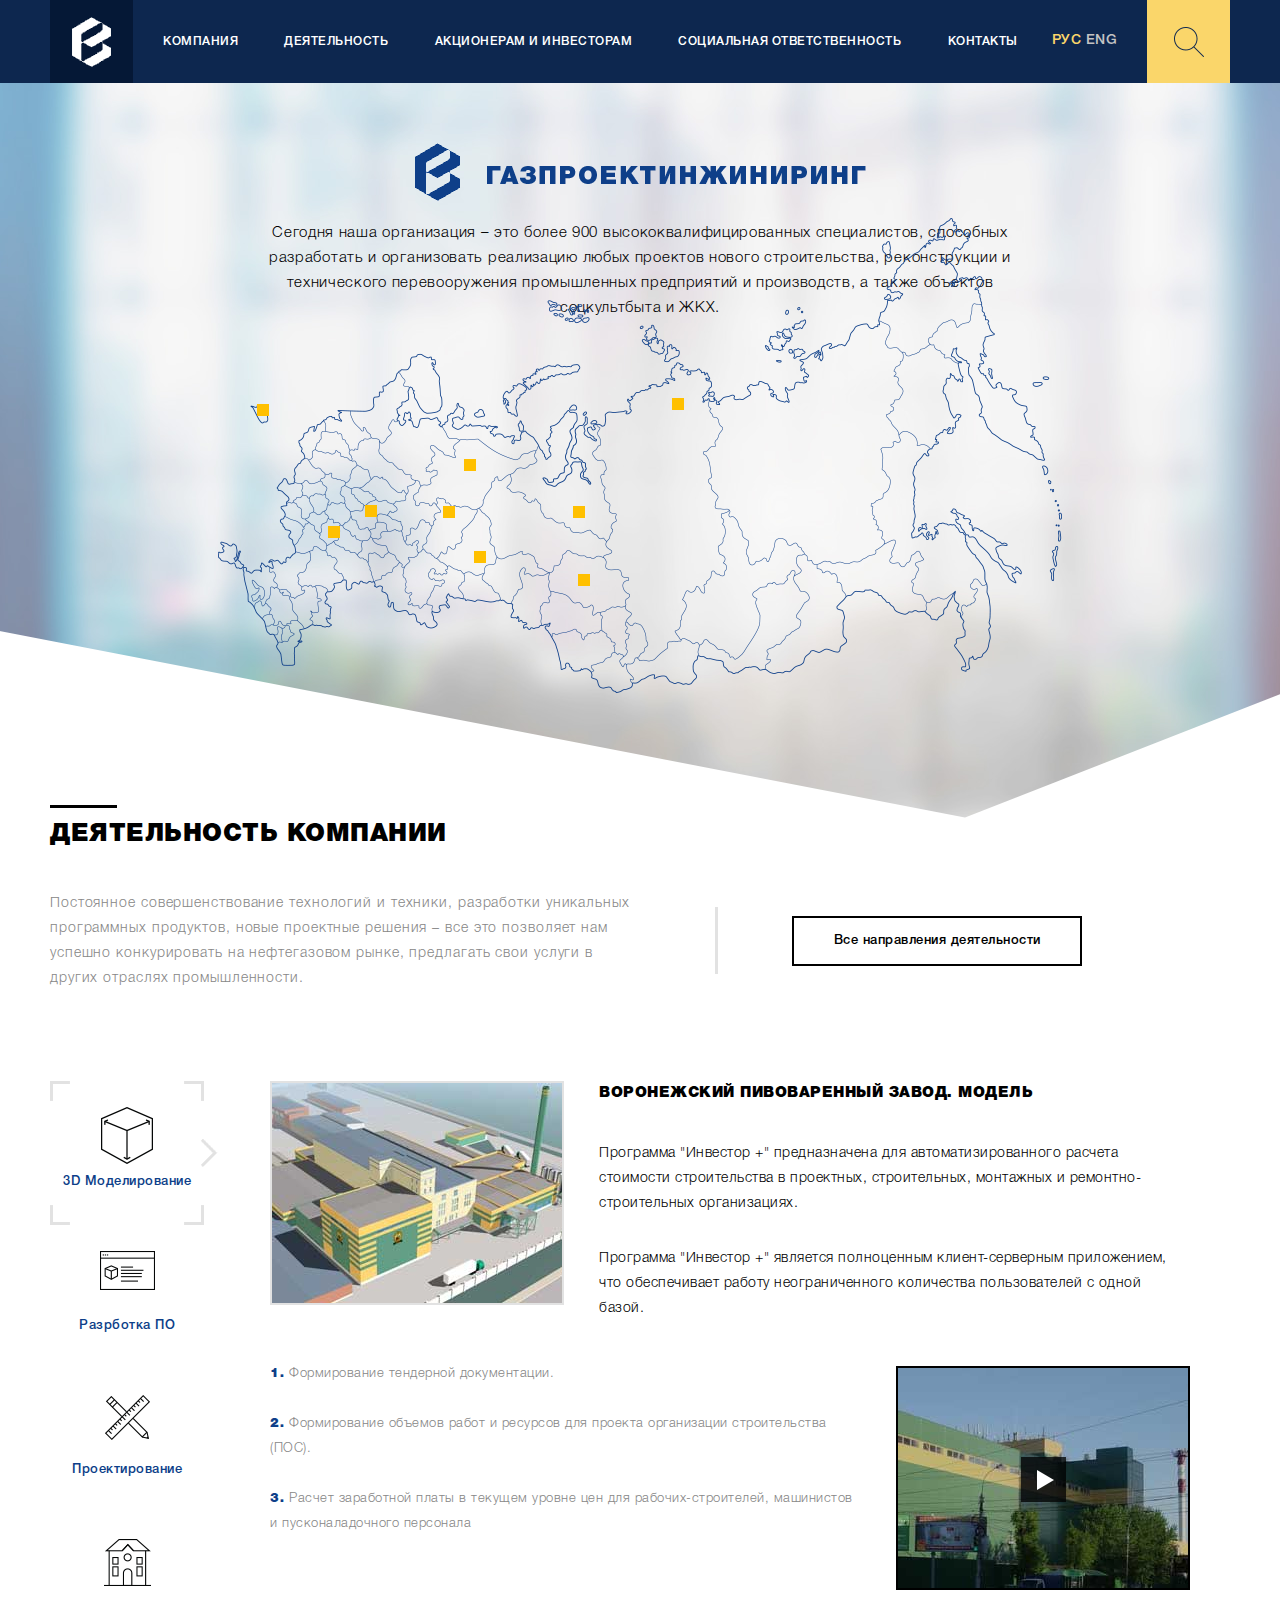
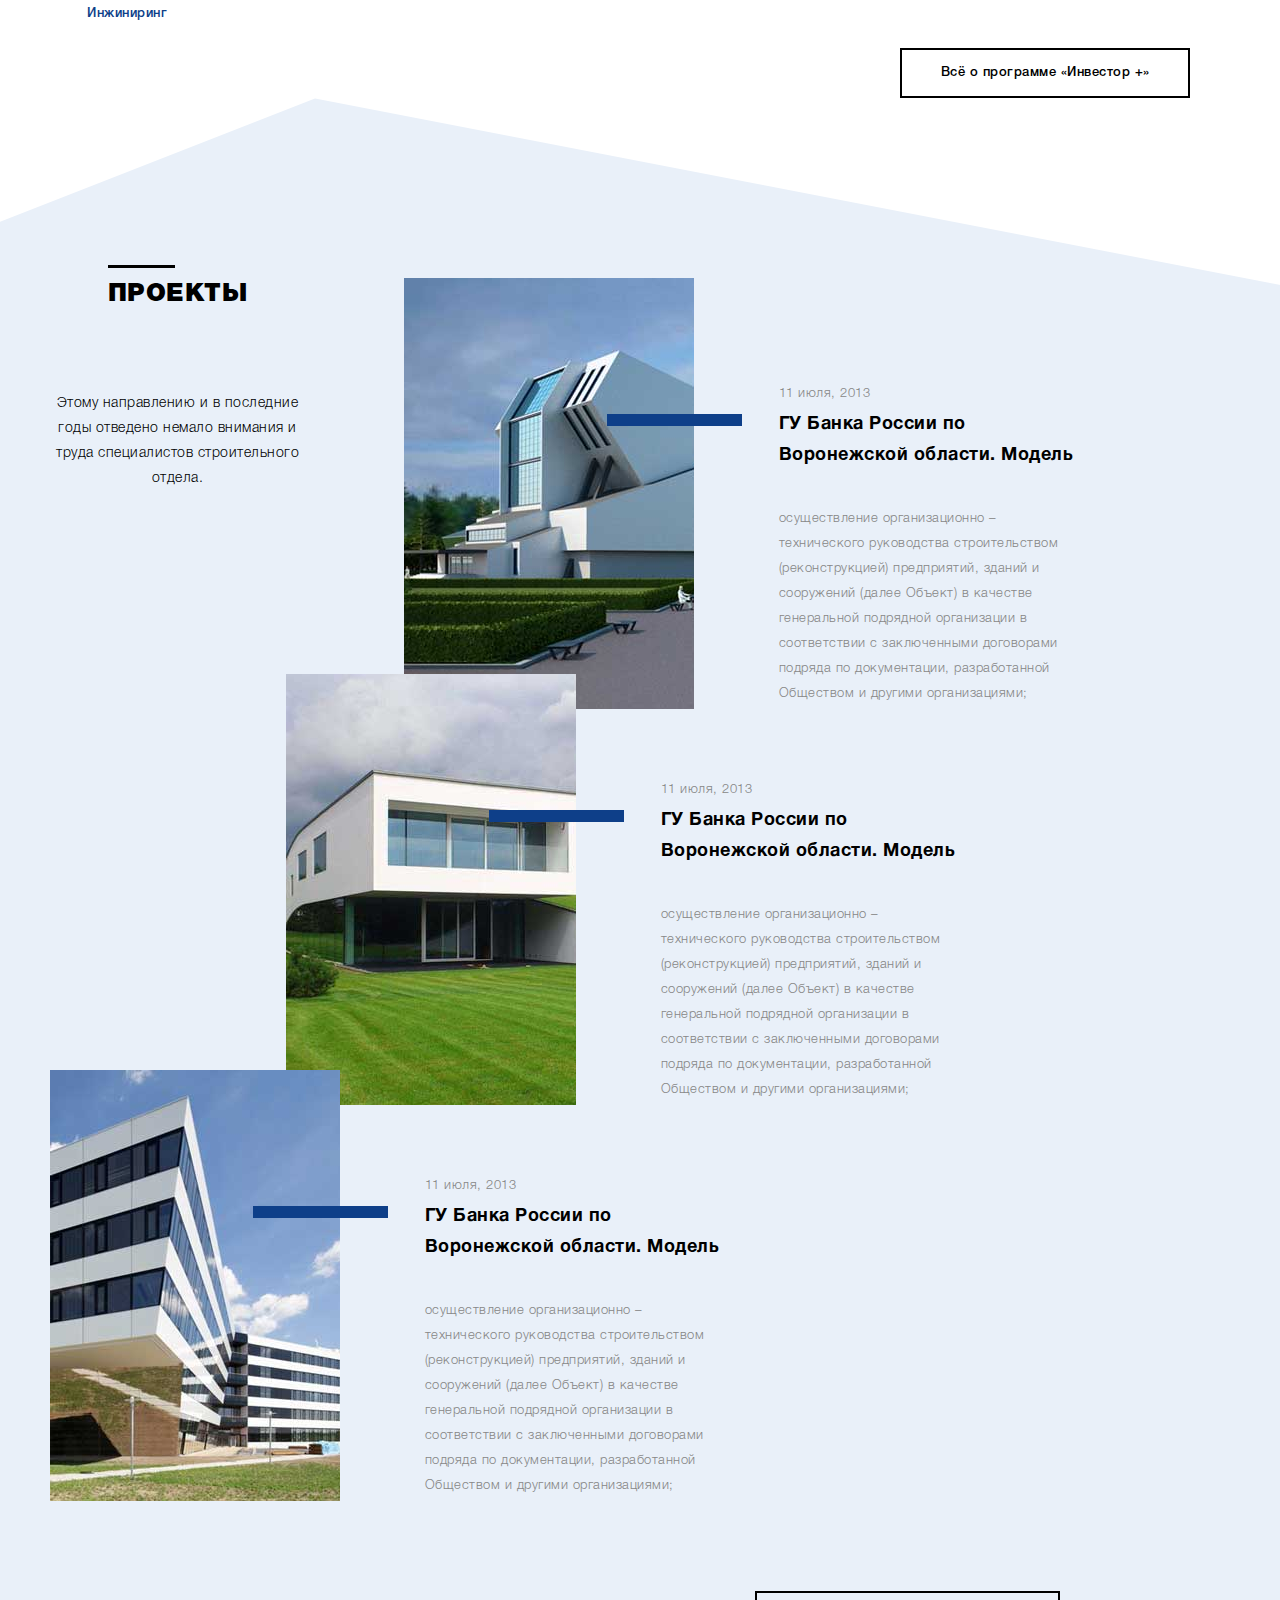
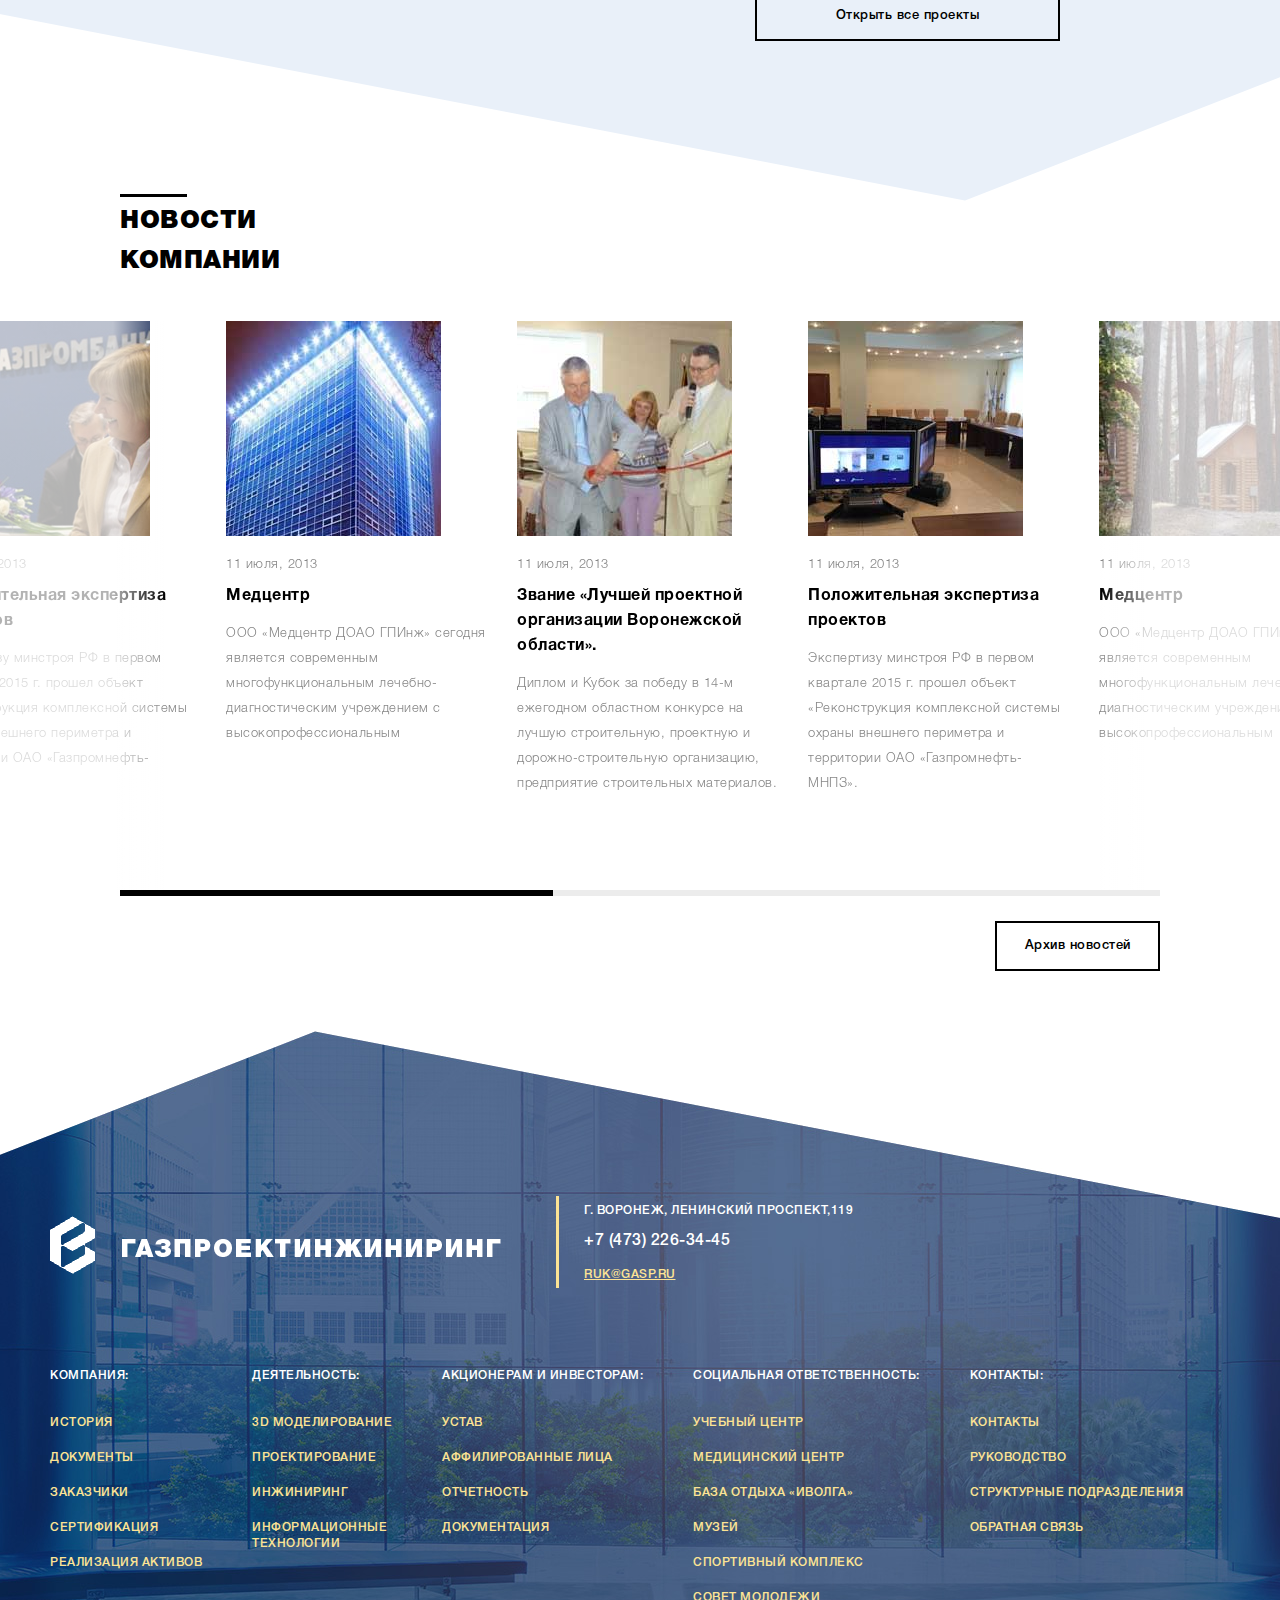
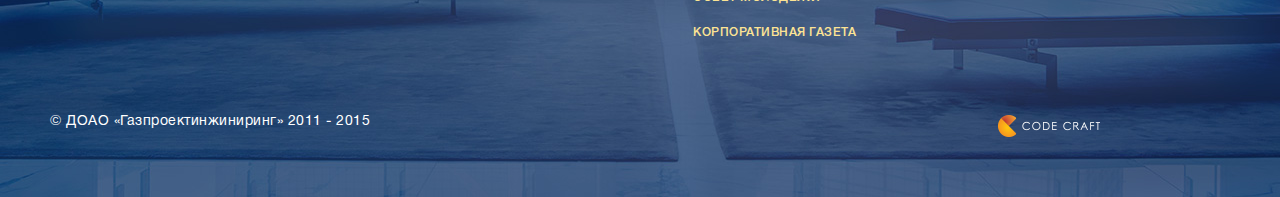
==== commit e1dd930b: "header menu upd" ====
--- a/index.html
+++ b/index.html
@@ -36,11 +36,20 @@
 		<header>
 			<div class="container cf">
 				<a href="#" class="h_logo"><img src="img/h_logo.png" alt="" /></a>
+				
+				<div class="h_search">
+					<a href="#" class="search_btn"></a>
+				</div>
+				<div class="h_lng">
+					<a href="#" class="active">РУС</a>
+					<a href="#">ENG</a>
+				</div>
+				
 				<div class="main_nav_box">
 					<div class="open_nav_btn"><span></span></div>
 					<nav class="main_nav">
 						<ul class="cf">
-							<li>
+							<li class="el">
 								<a href="#"><span>Компания</span></a>
 								
 								<div class="subn">
@@ -53,19 +62,12 @@
 									</ul>
 								</div>
 							</li>
-							<li><a href="#"><span>Деятельность</span></a></li>
-							<li><a href="#"><span>Акционерам и инвесторам</span></a></li>
-							<li><a href="#"><span>Социальная ответственность</span></a></li>
-							<li><a href="#"><span>Контакты</span></a></li>
+							<li class="el"><a href="#"><span>Деятельность</span></a></li>
+							<li class="el"><a href="#"><span>Акционерам и инвесторам</span></a></li>
+							<li class="el"><a href="#"><span>Социальная ответственность</span></a></li>
+							<li class="el"><a href="#"><span>Контакты</span></a></li>
 						</ul>
 					</nav>
-					<div class="h_lng">
-						<a href="#" class="active">РУС</a>
-						<a href="#">ENG</a>
-					</div>
-					<div class="h_search">
-						<a href="#" class="search_btn"></a>
-					</div>
 				</div>
 			</div>
 		</header>
--- a/css/default.css
+++ b/css/default.css
@@ -48,7 +48,7 @@
 	table {border-collapse: collapse; border-spacing: 0;}
 	
 	.main {min-height: 100%; position: relative;}	
-	.cbc {overflow: hidden; margin: 0 auto;}
+	.cbc {overflow: hidden; margin: 0 auto; max-width: 1920px; }
 	.container {max-width: 1400px; margin: 0 auto; position: relative; padding: 0 50px;}
 	
 	@media (max-width: 1180px) {
@@ -69,13 +69,13 @@
 	.h_search .search_btn {position: relative; display: block; width: 83px; height: 83px; background: #fad66a;}
 	.h_search .search_btn:after {content: ''; position: absolute; top: 50%; left: 50%; width: 30px; height: 30px; margin: -15px 0 0 -15px; background: url(../img/icons.png) 0 -58px no-repeat;}
 	
-	.h_lng {float: left; margin: 34px 0 0 60px;}
+	.h_lng {float: right; margin: 34px 50px 0 0;}
 	.h_lng a {font-size: 14px; color: #c3c3c3; font-weight: 900;}
 	.h_lng a.active,
 	.h_lng a:hover {color: #fad66a;}
 
-	.main_nav {float: left;}
-	.main_nav > ul {margin: 0 0 0 58px;}
+	.main_nav_box {margin: 0 250px 0 140px;}
+	.main_nav > ul {margin: 0 0 0 0;}
 	.main_nav > ul > li {float: left; margin-left: 26px;}
 	.main_nav > ul > li:first-child {margin-left: 0;}
 
@@ -87,37 +87,6 @@
 	.main_nav > ul > li:hover a.active span:after,
 	.main_nav > ul > li:hover a span:after {width: 100%;}
 	
-	@media (max-width: 1280px) {
-		
-	}
-	
-	@media (min-width: 801px) {
-		.main_nav {display: block !important;}	
-	}
-	
-	@media (max-width: 800px) {
-		header {height: auto;}
-		
-		.main_nav_box {position: absolute; bottom: 0; left: 0; width: 100%;}
-		.main_nav_box.fix {position: fixed; bottom: auto; top: 0; z-index: 500; height: 40px;}
-		
-		.main_nav {display: none; position: absolute; left: 0; top: 100%; width: 100%; z-index: 500;}
-		.main_nav > ul {padding: 0; display: block; border-top: 1px solid #c3c3c3;} 
-		.main_nav > ul > li {display: block; float: none; width: auto; border-bottom: 1px solid #c3c3c3; background: #fff;}
-		.main_nav li.sepor {display: none;}
-		.main_nav li:after {display: none;}
-		
-		.main_nav li a {display: block; height: 40px; line-height: 40px; font-size: 17px;}
-		
-		.main_nav .sm_show {display: block;}
-		
-		.open_nav_btn {position: absolute; top: -79px; height: 40px; right: 20px;}
-		.open_nav_btn span {cursor: pointer; position: relative; display: inline-block; width: 32px; height: 32px; margin: 8px 0 0 20px; background: url(../img/open_nav.svg) center no-repeat; background-size: 32px 32px;}
-	}
-	
-	@media (max-width: 640px) {
-		.open_nav_btn {top: -73px;}
-	}
 	
 	.main_nav .subn {opacity: 0; visibility: hidden; position: absolute; z-index: 1000; left: 50px; right: 50px; top: 100%; background: rgba(255,255,255,0.57); -o-transition:0.7s; -ms-transition:0.7s; -moz-transition:0.7s; -webkit-transition:0.7s; transition:0.7s;}
 	.main_nav .subn ul {display: table; width: 100%;}
@@ -126,16 +95,91 @@
 	.main_nav .subn a:hover,
 	.main_nav .subn a.active {background: #fad66a;}
 	
-	.main_nav li:hover .subn {opacity: 1; visibility: visible;}
+	.main_nav li:hover .subn {opacity: 1; visibility: visible;}	
+	
+	
+	@media (min-width: 1401px) {
+		.main_nav > ul > li {margin-left: 26px !important;}
+		.main_nav > ul > li:first-child  {margin-left: 0 !important;}:
+	}
+	
+	@media (max-width: 1400px) {
+		.main_nav_box {margin: 0 230px 0 120px;}
+	}
+	
+	@media (max-width: 1280px) {
+		.h_lng {margin: 34px 30px 0 0;}	
+		.h_lng a {font-weight: 500;}
+		
+		.main_nav_box {margin: 0 200px 0 105px;}
+		.main_nav > ul > li > a {padding-top: 36px;}
+		.main_nav a {font-weight: 500;}
+	}
+	
+	@media (max-width: 1220px) {
+		.main_nav > ul > li > a {padding-top: 35px;}
+		.main_nav a {font-size: 11px;}
+		.main_nav a span {padding: 0 0 6px;} 
+		.h_lng a {font-size: 12px;}
+	}
 	
 	@media (max-width: 1100px) {
+		.h_lng {margin: 34px 15px 0 0;}
+		.main_nav_box {margin: 0 170px 0 105px;}
+	}	
+	
+	@media (max-width: 1024px) {
+		header .container {padding: 0;}
+	}
+	
+	@media (min-width: 961px) {
+		.main_nav {display: block !important;}	
+	}
+	
+	@media (max-width: 960px) {
 		header {margin-bottom: 80px;}
-		.main_nav_box {display: none;}
+		
+		.h_lng,
+		.h_search {display: none;}
+		
+		/*
+		.main_nav_box {position: absolute; bottom: 0; left: 0; width: 100%;}
+		.main_nav_box.fix {position: fixed; bottom: auto; top: 0; z-index: 500; height: 40px;}
+		*/
+		
+		.main_nav {display: none; position: absolute; right: 0; top: 100%; width: auto; z-index: 500; background: rgba(255,255,255,0.9);}
+		.main_nav > ul {padding: 0; display: block; padding: 40px 0;} 
+		.main_nav > ul > li {display: block; float: none; width: auto; padding: 0 40px; margin: 0 !important;}
+		.main_nav li.sepor {display: none;}
+		.main_nav li:after {display: none;}
+		
+		.main_nav li a {display: block; height: auto !important; line-height: 45px; font-size: 12px; padding: 0 !important; color: #0d274f; font-weight: 900 !important;}
+		.main_nav li a span {line-height: 1;}
+		
+		.main_nav .sm_show {display: block;}
+		
+		.open_nav_btn {position: absolute; top: 0; right: 0; width: 83px; height: 83px; background: #051836;}
+		.open_nav_btn span {cursor: pointer; position: relative; display: inline-block; width: 83px; height: 83px; background: url(../img/mnav_open.png) center no-repeat;}
+		.open_nav_btn.open span {background: url(../img/mnav_close.png) center no-repeat;}
+		
+		.main_nav .subn {width: auto; right: 100%; left: auto; top: 0; padding: 40px 0; background: #fad66a;}
+		.main_nav .subn li {display: block; width: auto; white-space: nowrap; padding: 0 40px;}
+		.main_nav .subn a {text-align: left; height: auto; line-height: 45px;}
 	}
 	
 	@media (max-width: 640px) {
-		header .container {padding: 0;}
-	}
+		.main_nav > ul > li {padding: 0 20px;}
+		.main_nav .subn li {padding: 0 20px;}
+		.main_nav a {font-size: 11px !important; font-weight: 500 !important;}
+	}
+	
+	@media (max-width: 640px) {
+		.main_nav {width: 100%;}
+		.main_nav .subn {dispaly: none;}
+		.main_nav > ul > li {padding: 0 30px;}
+	}
+	
+	
 	
   /* pages */
 	
@@ -163,6 +207,10 @@
 		.mp_about .info_box {float: none; text-align: center; margin: 0;}
 		.mp_about .text_box {max-width: 800px; width: 100%; margin: 0 auto;}
 		.mp_about .object_map {position: relative; right: auto; margin-top: -150px;}
+	}
+	
+	@media (max-width: 1100px) {
+		.mp_about {margin-top: -80px;}
 	}
 	
 	@media (max-width: 960px) {
@@ -1147,6 +1195,45 @@
 	.vgcpi_info p {margin-bottom: 30px; letter-spacing: 1px;}
 	
 	
+	.time_line_box {margin-bottom: 75px;}
+	.time_line {position: relative; max-width: 1160px; width: 100%; height: 75px; margin: 0 auto; font-size: 0; text-align: center;}
+	.time_line:after {content: ''; position: absolute; left: 0; top: 37px; width: 100%; height: 3px; background: #cdcdcd;}
+	
+	.time_line li {width: 11%; position: relative; display: inline-block; vertical-align: middle;}
+	.time_line li a {display: inline-block; position: relative; z-index: 20; width: 32px; height: 75px;}
+	.time_line li span {display: block; position: absolute; bottom: -1px; left: 0; width: 100%; text-align: center; font-size: 13px; color: #a0a0a1;  -o-transition:0.3s; -ms-transition:0.3s; -moz-transition:0.3s; -webkit-transition:0.3s; transition:0.3s;}
+	.time_line li span:first-child {bottom: auto; top: 0;}
+	.time_line li a:after {content: ''; position: absolute; top: 50%; left: 50%; z-index: 10; width: 20px; height: 20px; margin: -10px 0 0 -10px; background: #fad66a; -o-transition:0.3s; -ms-transition:0.3s; -moz-transition:0.3s; -webkit-transition:0.3s; transition:0.3s;}
+	
+	.time_line li.active span {opacity: 0;}
+	.time_line li a:hover:after {background: #0d274f;}
+	.time_line li.active a:after {width: 36px; height: 36px; margin: -18px 0 0 -18px; background: #0d274f;}
+	
+	
+	.time_card_list {position: relative; z-index: 100; height: 550px;}
+	.time_card_list li {position: absolute; left: 0; top: 0; width: 100%;}
+	.time_card_list .card {position: absolute; top: 0; width: 460px; -o-transition:1s; -ms-transition:1s; -moz-transition:1s; -webkit-transition:1s; transition:1s;}
+	.time_card_list .card:first-child {left: -50%; padding-right: 60px; margin-left: -220px;}
+	.time_card_list .card:last-child {right: -50%; padding-left: 60px; margin-right: -220px;}
+	
+	.time_card_list .active {z-index: 10;}
+	.time_card_list .active .card:first-child {left: 50%; margin-left: -460px;}
+	.time_card_list .active .card:last-child {right: 50%; margin-right: -460px;}
+	
+	.time_card_list .card figure {margin-bottom: 40px;}
+	.time_card_list .card figure:after {content: ''; position: absolute; width: 60px; height: 12px; background: #000; -o-transition:1s; -ms-transition:1s; -moz-transition:1s; -webkit-transition:1s; transition:1s;}
+	
+	.time_card_list .card:first-child figure:after {right: 0; top: 140px;}
+	.time_card_list .card:last-child figure:after {left: 0; top: 175px;}
+	
+	.time_card_list .card img {max-width: 100%;}
+	
+	.time_card_list .card .year {position: relative; display: inline-block; font-size: 29px; font-weight: 900; margin-bottom: 25px;}
+	.time_card_list .card .year:after {content: ''; position: absolute; left: 100%; top: 50%; width: 60px; height: 3px; margin: -1px 0 0 17px; background: #fad66a;}
+	
+	
+	
+	
 	.vgcpi_mng {margin: -10px 0 150px; padding: 0 70px;}
 	.vgcpi_mng h2 {margin-bottom: 40px;}
 	.vgcpi_mng .search_box {width: 475px; margin-bottom: 40px;}
@@ -1154,7 +1241,6 @@
 	.vgcpi_mng .ucard {display: inline-block; vertical-align: top; width: 49.5%;}
 	
 	
-	
 	@media (max-width: 1280px) {
 		.vgcpi_mng {padding: 0;}
 		.vgcpi_mng .mng_list {margin: 0 -20px;}
@@ -1171,8 +1257,23 @@
 	@media (max-width: 960px) {
 		.vgcpi_mng {max-width: 460px; margin: 0 auto; padding: 0;}
 		.vgcpi_mng .ucard {display: block; width: auto;}
-		
-		.vgcpi_info {padding: 300px 0; margin-bottom: -100px;} 
+		.vgcpi_info {padding: 300px 0; margin-bottom: -100px; margin-top: -100px;}
+
+		
+		.time_card_list .card {width: 305px;}
+		.time_card_list .card:first-child {padding-right: 30px; margin-left: -80px;}
+		.time_card_list .card:last-child {padding-left: 30px; margin-right: -80px;}
+		
+		.time_card_list .active .card:first-child {left: 50%; margin-left: -305px;}
+		.time_card_list .active .card:last-child {right: 50%; margin-right: -305px;}
+		
+		
+		.time_card_list .descr.ml70 {margin-left: 35px;}
+		.time_card_list .card figure {margin-bottom: 20px;}
+		.time_card_list .card figure:after {width: 30px;}
+		.time_card_list .card:first-child {padding-right: 30px;}
+		.time_card_list .card:last-child {padding-left: 30px;}
+		
 	}
 	
 	@media (max-width: 640px) {
@@ -1180,7 +1281,21 @@
 		.vgcpi_info h1 {font-size: 20px;}
 		.vgcpi_mng .search_box {width: 100%;}
 		
-		.vgcpi_info {padding: 280px 0;} 
+		.vgcpi_info {padding: 280px 0;}
+		
+		
+		.time_line_box {height: 100px; overflow-x: scroll; position: relative; margin: 0 -30px 40px;}
+		.time_line {width: 640px; /*position: absolute; left: 50%; margin-left: -320px;*/}
+		.time_line_box::-webkit-scrollbar {display: none;}
+		
+		
+		.time_card_list {height: auto;}
+		.time_card_list li {position: static; display: none;}
+		.time_card_list li.active {display: block;}
+		.time_card_list .card {position: static; max-width: 400px; width: 100%; margin: 50px auto 0 !important; padding: 0 !important;}
+		.time_card_list .card:first-child {margin-top: 0 !important;}
+		.time_card_list .card figure:after {display: none;}
+		
 	}
 	
 	@media (max-width: 480px) {
@@ -1619,6 +1734,8 @@
 	.pos_left {text-align: left;}
 	.pos_justify {text-align: justify;}
 	
+	.ml70 {margin-left: 70px;}
+	
 	.mt15 {margin-top: 15px !important;}
 	.mb_65 {margin-bottom: 65px !important;}
 	.mb_100 {margin-bottom: 100px !important;}
